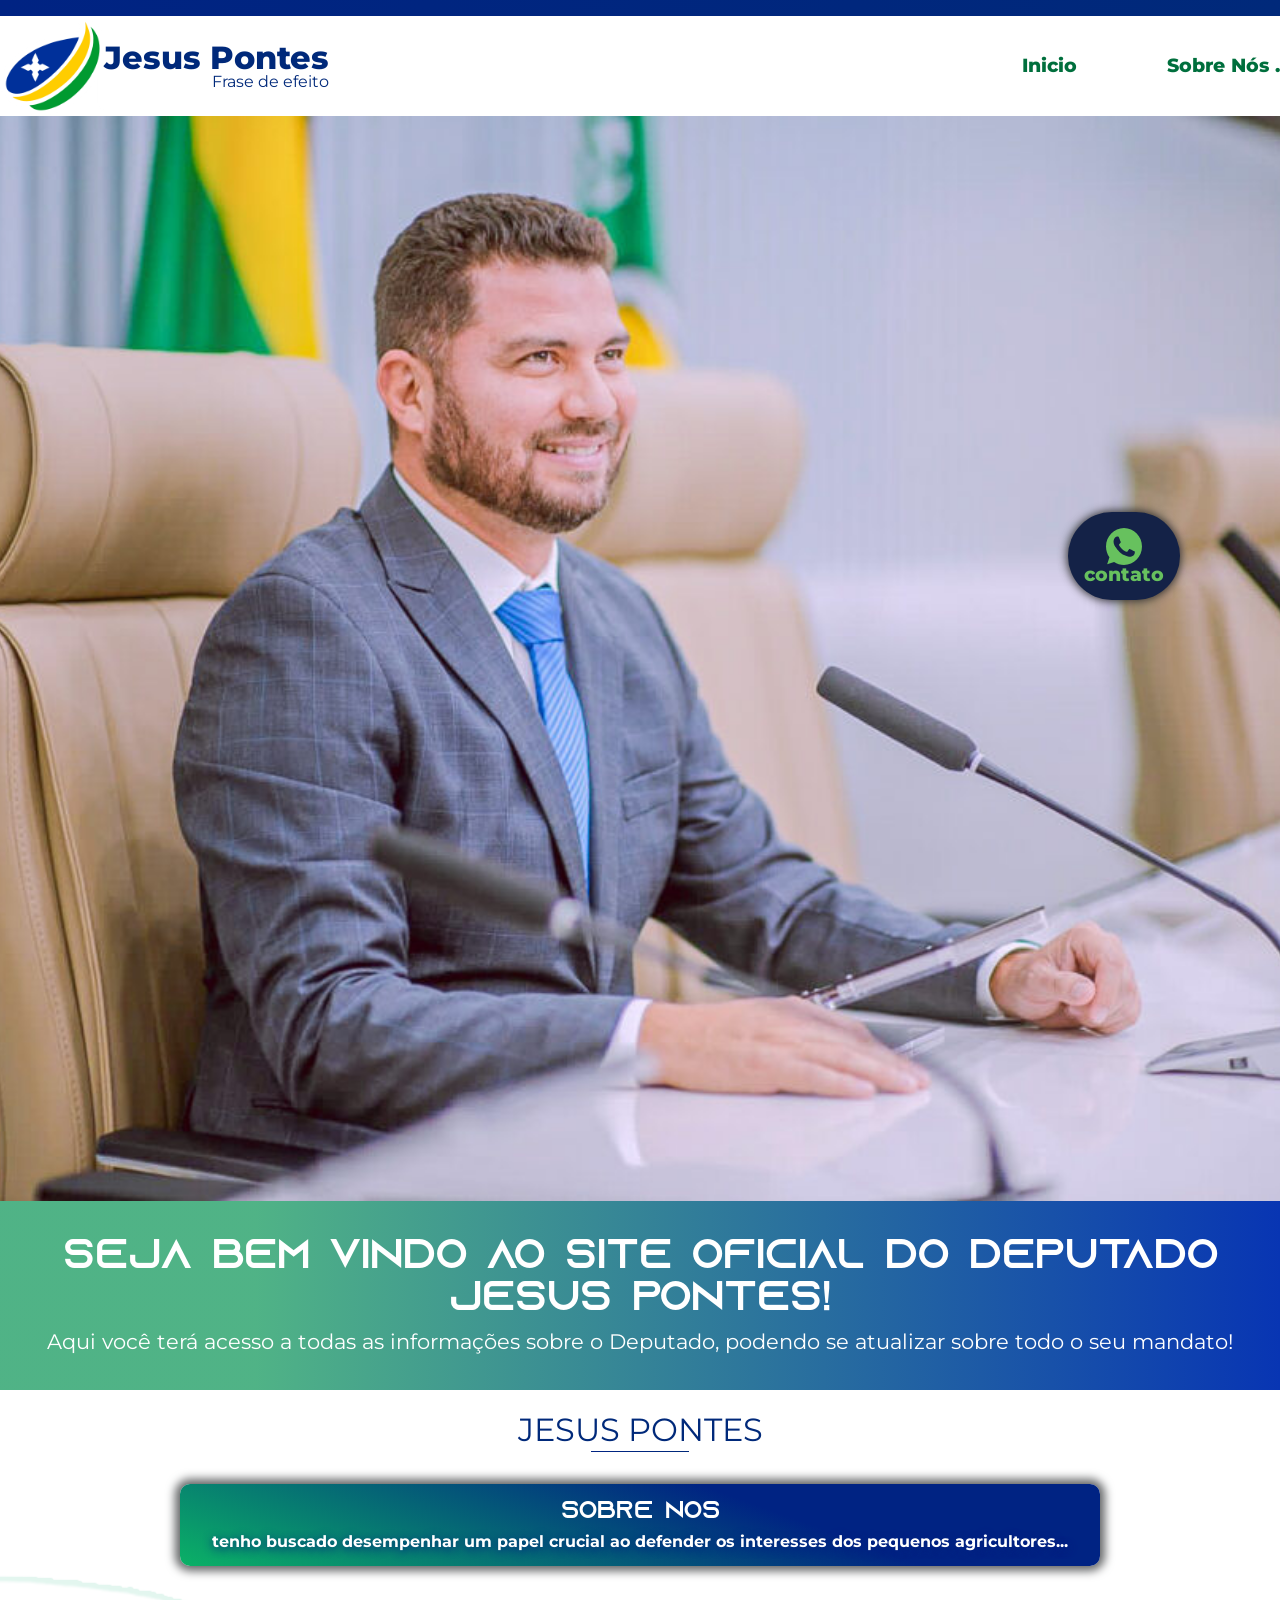
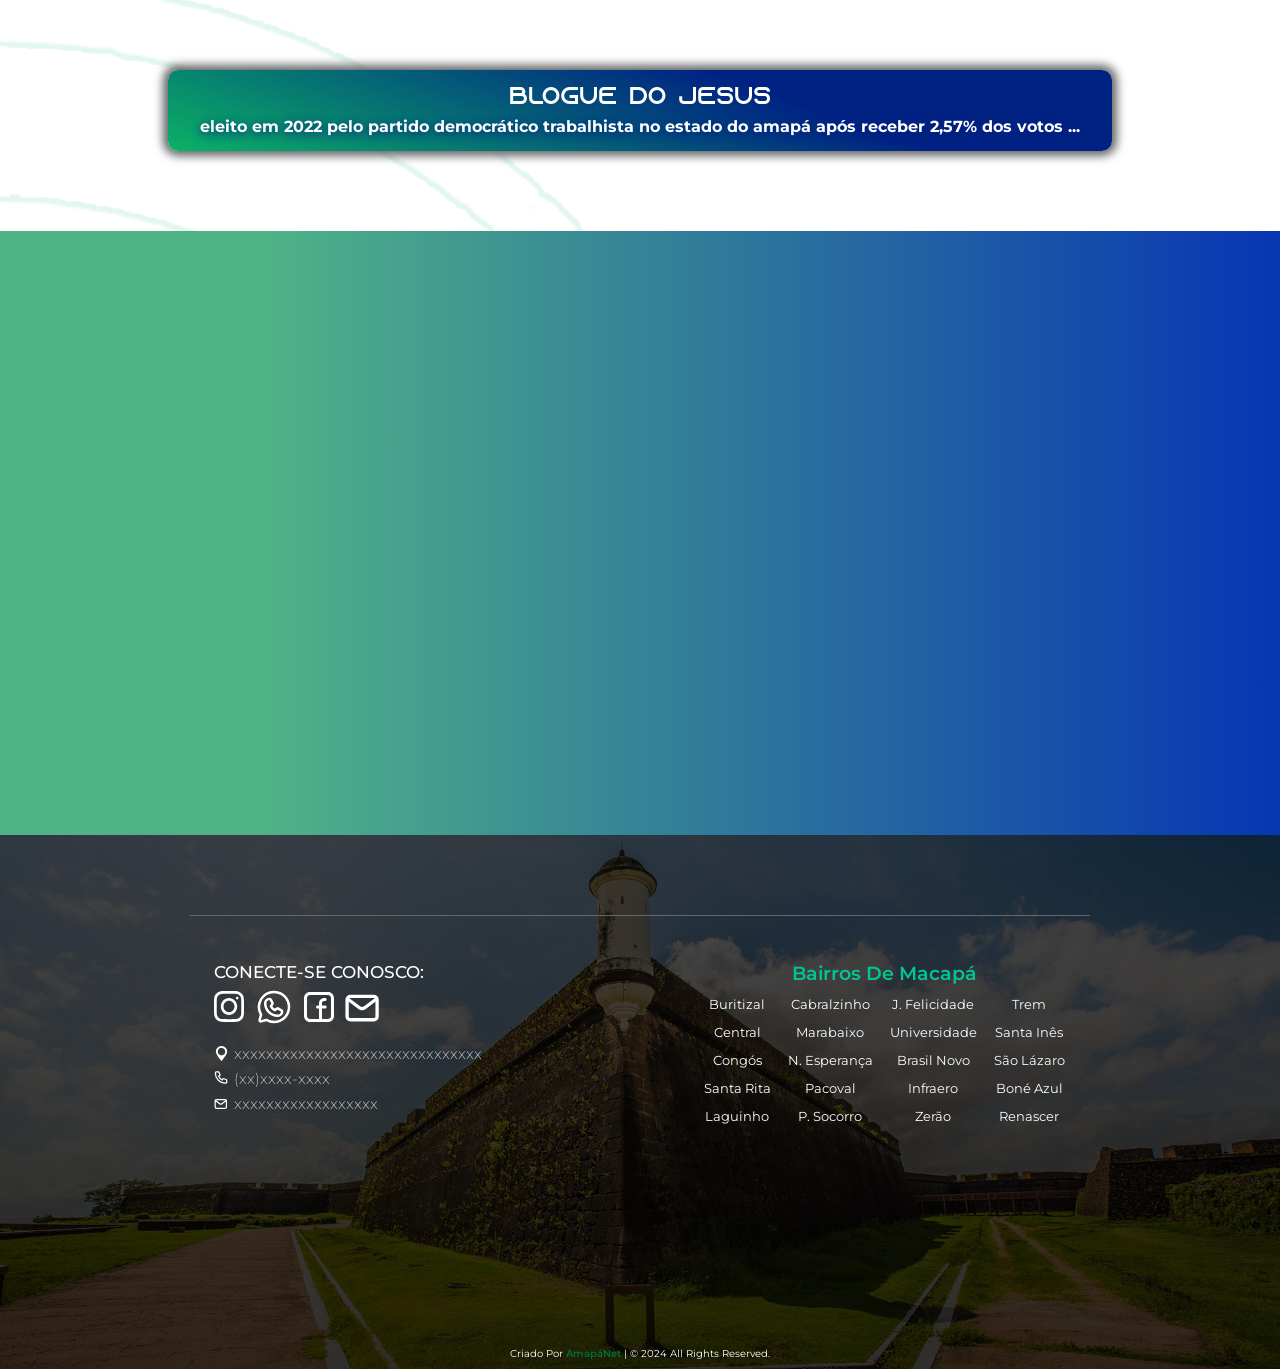
==== index.html @ 7badd137 "versao1" ====
<!DOCTYPE html>
<html lang="pt-br">

<head>
    <meta charset="UTF-8">
    <meta name="viewport" content="width=device-width, initial-scale=1.0">
    <title>AmapaNet</title>
    <link rel="icon" type="image/png" href="./img/favicom.png">


    <!-- Fonts -->
    <link rel="preconnect" href="https://fonts.googleapis.com">
    <link rel="preconnect" href="https://fonts.gstatic.com" crossorigin>
    <link href="https://fonts.googleapis.com/css2?family=Montserrat:ital,wght@0,100..900;1,100..900&display=swap"
        rel="stylesheet">


    <!-- Estyle -->
    <link rel="stylesheet" href="https://cdn.jsdelivr.net/npm/swiper@11/swiper-bundle.min.css" />
    <link rel="stylesheet" href="./estilos.css">
    <link rel="stylesheet" href="./reset.css">
    <link rel="stylesheet" href="./css/degrade.css">
    <link rel="stylesheet" href="./css/header.css">
    <link rel="stylesheet" href="./css/carrosel-banner.css">
    <link rel="stylesheet" href="./css/cards.css">
    <link rel="stylesheet" href="./css/planos.css">
    <link rel="stylesheet" href="./css/contatoEmail.css">
    <link rel="stylesheet" href="./css/cobertura.css">
    <link rel="stylesheet" href="./css/endereco.css">
    <link rel="stylesheet" href="./css/rodape.css">
    <link rel="stylesheet" href="/footer.css">
</head>


<body>

    <div class="degrade"></div>
    <header class="cabecalho">
        <div class="container">
            <div class="cabecalho__div">
                <img class="logo__icon" src="./img/JESUS-PONTES_LOGO-COR-e1701719431921.png" alt="Logo AmapaNet">
                <div class="logo__texto">
                    <h1 class="logo__titulo">Jesus Pontes</h1>
                    <p class="logo__subTitulo">Frase de efeito</p>
                </div>
            </div>


            <nav class="container__nav">
                <ul class="list__nav">
                    <li class="list">
                        <a class="list__itens" href="#">
                            <i class="home-item icone__nav"></i>
                            <span class="list__texto">Inicio</span></a>
                    </li>

                    <li class="list">
                        <a class="list__itens" href="#planos">
                            <i class="planos-item icone__nav"></i>
                            <span class="list__texto">Sobre Nós  .</span>
                        </a>
                    </li>


                    <li class="list whatsapp">
                        <a class="list__itens " href="#">
                            <i class="contato-item icone__nav"></i>
                            <span class="list__texto fale__conosco">contato</span>
                        </a>
                    </li>
                </ul>

               

            </nav>

        </div>

    </header>

    <main class="main">
        <!--Carrosel -->
        <section class="swiper"> <!--PARA APLICAR API swiperjs -->
            <!-- Additional required wrapper -->
            <div class="swiper-wrapper">
                <!-- Slides -->
                <div class="swiper-slide">

                    <!-- CARD DOS PLANOS -->
                    <div class="separado-filho">
                        
                       

                        

                       
                       
                    </div>
                </div>
            </div>

            <!-- .................. -->

            </div>
        </section>




        <section class="card__container">

            <ul class="card__container-lista">

                <h2 class="swiper__titulo">Seja bem vindo ao Site oficial do deputado Jesus Pontes!</h2>

                <p>Aqui você terá acesso a todas as informações sobre o Deputado, podendo se atualizar sobre todo o seu mandato!</p>

            </ul>
        </section>

        <section id="planos" class="planos">
            <div class="planos__div1">
                <h3 class="planos__titulo">Jesus Pontes</h3>
                <div class="planos__linha"></div>
            </div>

            <div class="planos__div2">
                <div class="planos_card">
                    <h4 class="planos__plano1">Sobre Nós
                    </h4>

                   
                    <p class="planos-plano-preco">Tenho buscado desempenhar um papel crucial ao defender os interesses dos pequenos agricultores... </p>
                    
                </div>

                <div class="planos_card">
                    <h4 class="planos__plano1">Blogue do Jesus
                    </h4>

                   
                    <p class="planos-plano-preco">Eleito em 2022 pelo Partido Democrático Trabalhista no estado do Amapá após receber 2,57% dos votos ...</p>
                    
                </div>

                

            </div>
            </div>

        </section>



        <section class="endereco__container">
            <h5 class="endereco__titulo1"> <span class="endereco__titulo2"></span></h5>
           

            <div class="endereco__mapa">
                <iframe
                    src="https://www.google.com/maps/embed?pb=!1m18!1m12!1m3!1d3989.8181256503226!2d-51.07389169999998!3d0.01789930000000528!2m3!1f0!2f0!3f0!3m2!1i1024!2i768!4f13.1!3m3!1m2!1s0x8d61e1be09f6de7d%3A0xee2e2ea0955f3e25!2sR.%20Santos%20Dumont%2C%202114%20-%20Santa%20Rita%2C%20Macap%C3%A1%20-%20AP%2C%2068901-270!5e0!3m2!1spt-BR!2sbr!4v1711914491053!5m2!1spt-BR!2sbr"
                    style="border:0;" allowfullscreen="" loading="lazy" referrerpolicy="no-referrer-when-downgrade">
                </iframe>
            </div>

        </section>
    </main>

    <div class="linha__verde"></div> <!-- estilizado com o rodape-->
    <footer class="caixa__footer">
        <div class="conteiner__footer">
            <div class="container__primeiro">
                <div class="div__cima">

                    <!-- Seção de contato e redes sociais -->
                    <div class="div__displayFlex">
                        <h6 class="rodape__titulo1">CONECTE-SE CONOSCO: </h6>
                        <div class="rodape__links">
                            <a class="links_social" href="#"><img class="rodape__icone rodape__icone-insta"
                                    src="./img/rodape/instagram.svg" alt="icone instagram"></a>
                            <a class="links_social" href="#"><img class="rodape__icone rodape__icone-whats"
                                    src="./img/rodape/whatsapp.svg" alt="icone whatsapp"></a>
                            <a class="links_social" href="#"><img class="rodape__icone rodape__icone-face"
                                    src="./img/rodape/facebook.svg" alt="icone facebook"></a>
                            <a class="links_social" href="#"><img class="rodape__icone rodape__icone-email"
                                    src="./img/rodape/email-svg.svg" alt="icone email"></a>
                        </div>
                        <img src="" alt="">
                        <ul class="rodape__lista-lista">

                            <li class="rodape__lista">
                                <i class="rodape__lista-icone icone--endereco"></i>
                                <p class="rodape__lista-item">xxxxxxxxxxxxxxxxxxxxxxxxxxxxxxx</p>
                            </li>

                        </ul>

                        <ul class="rodape__lista-lista">

                            <li class="rodape__lista"><i class="rodape__lista-icone icone--telefone"></i>
                                <p class="rodape__lista-item"> (xx)xxxx-xxxx</p>
                            </li>

                        </ul>

                        <ul class="rodape__lista-lista">
                            <li class="rodape__lista">
                                <i class="rodape__lista-icone icone--email"></i>
                                <p class="rodape__lista-item"> xxxxxxxxxxxxxxxxxx</p>
                            </li>

                        </ul>

                    </div>

                    
                </div>

                <div class="rodape__bairros">
                    <h6 class="bairros__titulo">Bairros De Macapá</h6>
                    <ul class="bairros__lista">
                        <li class="bairros">Buritizal</li>
                        <li class="bairros">Central</li>
                        <li class="bairros">Congós</li>
                        <li class="bairros">Santa Rita</li>
                        <li class="bairros">Laguinho</li>
                        <li class="bairros">Cabralzinho</li>
                        <li class="bairros">Marabaixo</li>
                        <li class="bairros">N. Esperança</li>
                        <li class="bairros">Pacoval</li>
                        <li class="bairros">P. Socorro</li>
                        <li class="bairros">J. Felicidade</li>
                        <li class="bairros">Universidade</li>
                        <li class="bairros">Brasil Novo</li>
                        <li class="bairros">Infraero</li>
                        <li class="bairros">Zerão</li>
                        <li class="bairros">Trem</li>
                        <li class="bairros">Santa Inês</li>
                        <li class="bairros">São Lázaro</li>
                        <li class="bairros">Boné Azul</li>
                        <li class="bairros">Renascer</li>
                    </ul>


                </div>

            </div>
            <div>
                <p class="copyright_text">Criado Por <a href="#"><span class="amapanet__copy">AmapáNet
                        </span></a>| ©
                    2024 All Rights
                    Reserved.</p>
            </div>
        </div>

    </footer>


    <!-- <script src="https://cdn.jsdelivr.net/npm/swiper@11/swiper-bundle.min.js"></script> -->
</body>

</html>
---- estilos.css ----
@font-face {
    font-family: 'Azonix';
    src: url(./fonte/Azonix.otf);
}
:root{
    
    --degrade-verdeAzul: linear-gradient(97.54deg, #002383 0%, #00297A 100%);
    --degrade-secudario:linear-gradient(90deg, #049252b2  20%, #0835b3  100%); 
    --degrade-terceiro:linear-gradient(200deg, #002383 35%, #0bb166 100%);  
    --fonte-principal: "Montserrat", sans-serif;
    --fonte-secundaria: 'Azonix', sans-serif;
    /* cores */
    --verde: #006F3D;
    --verde-secundario: #00C693;
    --verde-hover: #039772;
    --verde-terceiro:#67C15E;
    --azul: #002383;
    --azul-claro: #142247;
    --cinza: #656768;
    --branco: #ffffff;
    --black:#2e2e2e;

}

body{
    font-size: 16px;
    font-family:"Montserrat", sans-serif;
}
---- css/degrade.css ----
.degrade{
    background: var(--degrade-verdeAzul);  
    height: 1rem;
    width: 100%;
}
---- css/header.css ----
.cabecalho {
    position: relative;
    z-index: 999;

}

.container {
    display: flex;
    justify-content: center;
    align-items: center;
    font-family: var(--fonte-principal);
    padding: 0.5em;
}

.cabecalho__div {
    display: flex;
}

.logo__icon {
    height: 40px;
}

.logo__texto {
    display: flex;
    flex-direction: column;
    justify-content: center;
    font-family: var(--fonte-primaria);
    font-weight: 800;
    font-size: 1.3em;
    color: #00297A;
}

.logo__subTitulo {
    font-weight: 400;
    font-size: 0.5em;
    align-self: flex-end;
}


.container__nav {
    display: flex;
}


.cidade__option {
    font-size: var(--fonte-principal);
}

.list__nav {
    align-items: center;
    bottom: -0.5%;
    border-radius: 9px;
    background: var(--branco);
    border-top: solid 3px #00297A;
    display: flex;
    justify-content: space-evenly;
    height: 5%;
    position: fixed;
    left: 0;
    right: 0;
    bottom: 0;
    padding: 1em 0;
    white-space: nowrap;
    width: 100%;

}

.list__itens {
    display: flex;
    flex-direction: column;
    align-items: center;

}

.list__texto {
    color: var(--verde);
}

.area__cliente {
    margin-left: 50px;
    font-weight: 600;

}


/* icones do menu itens: smartphone */
.home-item {
    content: url(../img/nav/home-svg.svg);
    width: 2.3em;
}

.planos-item {
    content: url(../img/nav/wifi-svg.svg);
    width: 2.3em;
}

.contato-item {
    content: url(../img/nav/whatsapp-svg.svg);
    width: 2.3em;
}


/* RESPONSIVIDADE TABLET*/
@media screen and (min-width: 728px) {
    .cabecalho {
        position: relative;
        z-index: initial;
    }

    .container {
        display: flex;
        padding: initial;

    }

    .cabecalho__div {
        display: flex;
        align-items: center;

    }

    .logo__icon {
        height: 80px;
    }

    .logo__texto {
        font-size: 1.7em;
        margin-right: 30px;
    }

    .logo__subTitulo {
        font-size: 0.5em;
    }

    .container__nav {
        display: flex;
        text-align: center;
    }

    .list__nav {
        align-items: initial;
        bottom: initial;
        border-radius: initial;
        background: initial;
        border-top: initial;
        display: flex;
        gap: 30px;
        justify-content: inherit;
        height: initial;
        position: initial;
        left: 0px;
        padding: 0;
        white-space: initial;
        width: initial;
        margin-left: 20px;

    }

    .list__itens {
        display: flex;
        align-items: center;
    }

    .list__texto {
        font-size: 1.2em;
        color: var(--verde);
        font-weight: 800;
    }

    /* Remova 'display: none' para exibir ícones */
    .home-item,
    .planos-item,
    .contato-item {
        display: none;
    }

    .area__cliente {
        margin-left: 20px;
        font-weight: 600;
        font-size: 1.2em;
        color: var(--verde);
        font-weight: 800;
    }

    .whatsapp {
        position: fixed;
        bottom: 200px;
        right: 30px;
        z-index: 1000;
        background-color: var(--azul-claro);
        border-radius: 50px;
        padding: 1em;
        box-shadow: 0px 0px 10px 1px var(--black);
    }

    .fale__conosco {
        color: var(--verde-terceiro);

    }

    .contato-item {
        content: url(../img/nav/whatsapp-color.svg);
        width: 2.3em;
        display: block;

    }
}

@media screen and (min-width: 1028px) {

    .container {
        display: flex;
        justify-content: space-between;
        padding: 0.5;
    }


    .list__nav {
        gap: 90px;
    }

    .logo__icon {
        height: 100px;
    }

    .list__itens {
        display: flex;
        align-items: center;
    }

    .list__texto {
        font-size: 1.2em;
        color: var(--verde);
        font-weight: 800;
    }


    .logo__subTitulo {
        font-size: 0.5em;
    }

    .logo__texto {
        font-size: 2em;       
        margin-right:initial;        
    }

    .fale__conosco {
        color: var(--verde-terceiro);

    }

    .area__cliente{
        margin-left: 60px;
        margin-right: 20px;

    }

    .whatsapp{       
        bottom: 300px;
        right: 100px;
    }

}
---- css/carrosel-banner.css ----
.swiper {
    font-family: var(--fonte-principal);
}

.swiper-slide {
    background-image: url(../img/banner-jesus.jpg);
    background-size: cover;
    background-position: center;
    display: flex;
    padding: 7rem 0 ;
    justify-content: center;
    width: 100%;
    
   
}

.separado-filho {
    padding: 1em;
    width: 50%;
    height: 100%;
    display: flex;
    flex-direction: column;
    align-items: center;
   
}


.swiper__texto,
.info-1__descricao,
.swiper__info-2,
.preco1,
.preco2 {
    text-transform: uppercase;
    color: var(--branco);
    font-weight: 500;

}

.simbolo {
    content: url(../img/icon\ garatia.png);
    width: 8%;
    position: absolute;
}

.swiper__decor-1,
.swiper__decor-2,
.info-2__texto1,
.preco-mes {
    text-transform: uppercase;
    color: var(--verde-secundario);
}


.swiper__titulo,
.swiper__mega,
.swiper__plano {
    font-family: var(--fonte-secundaria);
    color: var(--branco);
}


.spam-acessibilididade {
    /*esconde o span*/
    display: none;
    text-transform: uppercase;
}

.swiper__texto {
    margin-bottom: 1em;
    font-size: 13px;
}

.swiper__titulo {
    font-size: 14px;

}

.swiper__mega {
    font-size: 4.5em;
    font-weight: 800;
    position: relative;
}

.info-1__descricao {
    border: solid 1px var(--verde-secundario);
    border-radius: 10px;
    padding: 1em;
    font-size: 10px;
    font-weight: 400;
    margin: 0.5em 0;
}

.swiper__plano {
    padding: 0.2em;
    border-radius: 2px;
    background: var(--degrade-verdeAzul);
    font-size: 12px;
    position: absolute;
    left: 55%;
    bottom: 39%;
}

.swiper__info-1 {
    position: relative;
}

.swiper__info-2 {
    display: flex;
    flex-direction: column;
    align-items: center;
    margin-right: 3px;
}

.swiper__info-3 {
    display: flex;
    flex-direction: column;
    gap: 5px;
}



.preco-mes {
    font-weight: 600;
}

.divisao {
    display: flex;
    align-items: center;
    margin-bottom: 0.5em;
}

.preco1 {
    font-size: 3em;
    font-weight: 700;
}

.info-2__texto1 {
    
    font-size: 10px;
    font-weight: 600;

}

.info-2__texto2 {
    /*CIFRÃO*/
    font-size: 1.5em;
    font-weight: 800;

}


.swiper__botao {
    font-size: 13px;
    font-weight: 600;
    text-align: center;
    width: 30vw;
    background: var(--verde-secundario);
    padding: 1em;
    color: var(--branco);
    text-transform: uppercase;
    border-radius: 10px;
    box-shadow: 2px -3px 10px 1px var(--black);
    transition: all 0.5s;
}

/* tablet */
@media screen and (min-width: 728px) {
    .swiper__titulo {
        font-size: 16px;
    }

    .swiper__texto {
        padding: 1.5em;
        font-size: 1.4em;
        font-weight: 600;
    }
    .swiper__titulo{
        font-size: 1.4em;
    }
    .swiper__plano{
        font-size: 0.2em;
        left: 52%;
    }

    .swiper__mega {
        font-size: 8em;
    }

    .info-1__descricao {
        font-size: 13px;
    }

    .info-1__descricao{
        font-size:0.9em ;
    }

    .simbolo {
        width: 1.3em;
        left: -6%;
    }

    .divisao {
        font-size: 2em;
    }

    .separado-filho {
        padding: 1.8em;
    }

    .info-2__texto1{
        font-size: 0.6em;
    }


}

@media screen and (min-width: 1028px){
    .swiper-slide {
        height: 85vh;
        padding: 10rem 0;
       
    }
   
    .swiper__titulo {
        font-size: 2em;
    }
    .swiper__plano{
      font-size: 0.2em;
      left: 53%;

    }

    .swiper__texto {
        font-size: 1.8em;
        font-weight: 600;
    }

    .swiper__mega {
        font-size: 9em;
    }

    .info-1__descricao {
        font-size: 1em;
    }

    .simbolo {
        width: 1.5em;
        left: -4%;
    }

    .divisao {
        font-size: 1.8em;
    }

    .separado-filho {
        margin-top: 90px;
        width: 40%;
        align-items: center;
        text-align: center;
        padding: 2em;        
    }

    .swiper__botao {
        font-size: 18px;
        font-weight: 600;
        width: 20vw;
    }

    .info-2__texto1{
        font-size: 0.5em;
    }

    .swiper__texto{
        padding: 0 6em;
        margin-bottom: 40px;
        font-size: 28px;
    }

    .swiper__botao:hover {        
        background: var(--verde-hover);        
    }

}
---- css/cards.css ----
.card__container-lista{
    background: var(--degrade-secudario);
    color: var(--branco);
    font-family: var(--fonte-principal);
    font-weight: 300;
    font-size: 12px;
    padding: 3em 1em;
    display: flex;
    justify-content: center;
    text-align: center;
    flex-wrap: wrap;      
    gap: 10px;
}

.card__lista__itens{   
    width: 40%;
    display: flex;   
    align-items: center;   
    gap: 5px;       
}

.icone--cifrao{
    content: url(../img/cards/cifrao.png);
    width: 2.5em;
}

.icone--pipoca{
    content: url(../img/cards/series.png);
    width: 2.5em;
}

.icone--casa{
    content: url(../img/cards/casa.png);
    width: 2.5em;
}

@media screen and (min-width: 728px){
    .card__container-lista{     
        font-weight: 400;
        font-size: 16px;
        padding: 1.8em;       
    }

    .card__lista__itens{   
        width: 30%;
    }

}

/* desktop */
@media screen and (min-width: 1028px){
    .card__container-lista{
       justify-content: space-evenly;
       font-size: 1.3em;
    }
    
}
---- css/planos.css ----
.planos {
    background-image: url(../img/section_planos.png);
    display: flex;
    flex-direction: column;
    align-items: center;
    text-align: center;
    justify-content: center;
    font-family: var(--fonte-principal);
    padding: 1.5em 1.5em 1em 1.5em;
    z-index: 700;
    position: relative;

}

.planos__div1 {
    display: flex;
    flex-direction: column;
    align-items: center;
}

.planos__titulo,
.planos__titulo-titulo {   
  
    display: inline-block;
    font-size: 1.2em;
    text-transform: uppercase;
    
    color: #00297A;
}

.planos__titulo-titulo {
    font-size: 18px;
    font-weight: 800;
    padding: 0.1em;
}

.planos__lista {
    align-items: flex-start;
    display: flex;
    flex-direction: column;
    gap: 10px;
}

.planos__linha {
    background: var(--degrade-verdeAzul);
    background-clip: padding-box;
    margin: 0.3em 0 2em 0;
    width: 40%;
    height: 1.6px;
    -webkit-background-clip: padding-box;

}

.planos__plano {
    font-family: var(--fonte-secdundaria);
}

.planos_card {
    align-items: center;
    background: var(--degrade-terceiro);
    border-radius: 10px;
    color: var(--branco);
    display: flex;
    flex-direction: column;
    padding: 1em 2em 0em 2em;
    position: relative;
    margin-bottom: 4em;
    box-shadow: 0px 0px 10px 5px var(--cinza);
}

.planos__plano1,
.planos__plano2 {
    font-family: var(--fonte-secundaria);
}

.planos__plano1 {
    font-size: 1.5em;
    position: relative;

}

.planos__plano2 {
    font-size: 0.2em;
    background: var(--degrade-verdeAzul);
    position: absolute;
    left: 43%;
    top: 40%;
    border-radius: 2px;
    padding: 2px;
}

.planos__texto {
    font-size: 15px;
    font-weight: 200;
}

/* icones */
.icone--donwload {
    content: url(../img/planos/download.svg);
    width: 1.9em;
}

.icone--upload {
    content: url(../img/planos/upload.svg);
    width: 1.9em;
}

.icone--suporte {
    content: url(../img/planos/support.svg);
    width: 1.6em;
}

.icone--fibra {
    content: url(../img/planos/fibra.svg);
    width: 1.5em;
}

.icone--instalacao {
    content: url(../img/planos/instalação.svg.svg);
    width: 1.5em;
}

.planos__lista-item {
    display: flex;
    align-items: center;
    gap: 5px;
}

.planos-plano-preco {
    text-shadow: 0px 2px 10px var(--azul);
    font-size: 1em;
    text-transform: lowercase;
    font-weight: 700;
    margin: 0.6em 0 1em 0;
}

.planos-plano-preco-fracao {
    font-size: 14px;
}

.planos__botao {
    background: var(--verde-secundario);
    padding: 0.8em 0.5em;
    width: 70%;
    border-radius: 10px;
    box-shadow: 3px -1px 10px 0.5px var(--azul-claro);
    color: var(--branco);
    font-weight: 600;
    position: absolute;
    bottom: -16px;
    text-align: center;
    transition: all 0.5s;
}

.planos__plano200 {
    /* é o MEGA  de 200mb dos planos, precisou ser estilizado separado pois não encaixou bem no "200" como nos demais*/
    font-size: 0.2em;
    background: var(--degrade-verdeAzul);
    position: absolute;
    left: 52%;
    top: 40%;
    border-radius: 2px;
    padding: 2px;

}

.planos__card-icone200 {
    content: url(../img/planos/estrela.png);
    width: 20%;
    position: absolute;
    top: -7%;
    right: -7%;
    box-shadow: 2px -2px 6px 2px var(--cinza);
    border-radius: 50%;
}

/* tablet*/
@media screen and (min-width: 728px) {
   

    .planos {
        flex-direction: column;        
    }

    .planos__div2 {
        display: flex;
        justify-content: space-evenly;
        flex-wrap: wrap;
        gap: 15px; 
             
    }

    .planos__titulo,
    .planos__titulo-titulo {
        font-size: 32px;
        /* em px pq em "em" tava dando bug*/
    }

    .planos_card{ position: relative;
        z-index: 888; 
        
    }

}

/* desktop */
@media screen and (min-width: 1028px) {
    .planos__div2 {        
        gap: 40px
    }

    .planos__botao:hover {
        background: var(--verde-hover);
        
    }
}
---- css/endereco.css ----
.endereco__container{
    align-items: center;
    background: var(--degrade-secudario);
    display: flex;
    flex-direction: column;
    font-family: var(--fonte-principal);
    padding: 1em 2em 3em 2em;    
}

.endereco__titulo1{
    font-size: 1.3em;
    color: var(--branco);
}
.endereco__titulo2{    
    color: var(--verde-secundario);
    font-weight: 700;
}


.endereco__lista{
    display: flex;
    font-size: 10px;
    font-weight: 700;
    font-family: var(--fonte-principal);
    justify-content: space-around;
    gap: 10px;
    margin: 1em;
}

.endereco__item1{
    background: var(--verde);
    border-radius: 10px;
    color: var(--branco);
    padding: 1em;
}
.endereco__item2{
    background: var(--verde-secundario);
    border-radius: 10px;
    color: var(--azul);
    padding: 1em;
}

.endereco__item3{
    background: var(--azul);
    border-radius: 10px;
    color: var(--branco);
    padding: 1em;
}

.endereco__mapa{
    height: 30vh;
    width: 100%;
    border-radius: 10px;
    overflow: hidden;
}

iframe {
    width: 100%; 
    height: 100%; 
    border: none; 
}

/* tablet */
@media screen and (min-width: 728px){    
    
    .endereco__titulo1{
        font-size: 1.8em;
    }
    
    .endereco__lista{
        display: flex;
        font-size: 15px;
        text-align: center;
    }

    .endereco__mapa{
        width: 80%;
    }
}

/* desktop */
@media screen and (min-width: 1028px) {
    .endereco__container{
        height:60vh;
    }

    .endereco__mapa{
        width: 50%;
        height: 70vh;
    }

}
---- footer.css ----
.caixa__footer {
    padding-bottom: 5px;
}

.conteiner__footer {
    background: linear-gradient(rgba(0, 0, 0, 0.7), rgba(0, 0, 0, 0.8)), url('../img/rodape/footer.jpg') center center no-repeat;
    background-size: cover;
    font-family: var(--fonte-principal);
    padding: 2em;
    display: flex;
    align-items: center;
    flex-direction: column;
}

.container__primeiro {
    display: flex;
    flex-direction: column;
    align-items: space-evenly;
    border-top: solid 1px var(--cinza);
    width: 100%;    
    padding-top: 1.5em;
}

.text-light {
    color: var(--branco);
}

.rodape__links {
    display: flex;
    align-items: center;
}

.rodape__titulo1,
.titulo__compre-oline,
.privacidade_titulo {
    font-size: 15px;
    font-weight: 500;
    color: var(--branco);
    margin-bottom: 0.3em;

}

.rodape__lista,
.texto__compre-oline,
.privacidade__texto {
    color: var(--branco);
    font-weight: 200;
    font-size: 12px;
    margin-bottom: 10px;
    display: flex;
    gap: 5px
}

.titulo__compre-oline {
    margin-top: 10px;
}

.privacidade_titulo {
    margin-top: 20px;
}


/* icones e margem entre eles */
/* icones rede social */
.rodape__icone{
    margin-right: 10px;
}
.rodape__icone-insta{
    width: 30px;
}
.rodape__icone-whats{
    width: 40px;
}

.rodape__icone-face{
    width: 30px;
}
.rodape__icone-email{
    width: 40px;
}


/* icones rede não social */
.icone--endereco {
    content: url(../img/rodape/endereço-svg.svg);
    width: 1em;
}

.icone--telefone {
    content: url(../img/rodape/telefone-svg.svg);
    width: 1em;
}

.icone--email {
    content: url(../img/rodape/email-svg.svg);
    width: 1em;
}


/* BAIRROS ATENDIDOS */
.bairros__titulo {
    font-size: 20px;
    font-weight: 500;
    color: var(--verde-secundario);
    margin-bottom: 15px;
    margin-top: 15px;
}


.rodape__bairros {
    display: flex;
    flex-direction: column;
    align-items: center;   
}

.bairros__lista {  
    font-size: 10px;
    height: 10em;
    width: 100%;
    display: flex;
    flex-direction: column;    
    flex-wrap: wrap;
    gap:10px;
    color: var(--branco)
}

/* alinhamento do copy */
.copyright_text {
    color: var(--branco);
    font-size: 9px;
    margin-top: 30px;
      
}

.amapanet__copy {
    color: var(--verde);
    font-weight: 600;
}



/* TABLET */
@media screen and (min-width: 728px){  

    .caixa__footer {
        padding-bottom: 0;
        padding-left: 0;
      
    }
    .container__primeiro {       
        flex-direction: column;
        align-items: center;
        justify-content: initial;             
        padding-top: 3em;
    }
    .div__cima{
        display: flex;
        justify-content: space-evenly;
        margin-bottom: 20px;
    }
    .rodape__titulo1,
    .titulo__compre-oline,
    .privacidade_titulo {
        font-size: 17px;
    }
    
    .rodape__lista,
    .texto__compre-oline,
    .privacidade__texto {              
        font-size: 15px;
    }
    
    .titulo__compre-oline {
        margin-top: 0;
    }
    
    .privacidade_titulo {
        margin-top: 40px;
    }

    /* BAIRROS ATENDIDOS */
    .bairros__titulo {
        font-size: 19px;
        font-weight: 600;        
        margin-top: 0;
    }

    .compre__oline{
        width: 30%;
        padding: 0 1em;
    }
    
    
    .rodape__bairros {
        width: 80%;
        display: flex;
        flex-direction: column;
        align-items: center;        
    }
    
    .bairros__lista {  
        font-size: 13px;
        align-items: center;
        height: 11em;      
        gap:5px;        
      
       
        
    }
    
    /* alinhamento do copy */
    .copyright_text {
        color: var(--branco);
        font-size: 14px;
    }
    
    .amapanet__copy {
        color: var(--verde);
        font-weight: 600;
    }

    body {
       
        padding-bottom: 0px;
    }
}































































/* desktop */
@media screen and (min-width: 1028px){
    .container__primeiro {  
        width: 70%;     
        flex-direction: initial;
        align-items: initial;
        justify-content: space-between;             
        padding: 3em 1.5em 0.5em 1.5em ;
    }

    .conteiner__footer{
        padding-top: 5em;
        padding-bottom: 0;
    }
   

    .titulo__compre-oline {
        margin-top: 0;
    }
    
    .privacidade_titulo {
        margin-top: 40px;
    }

    /* BAIRROS ATENDIDOS */
    .bairros__titulo {
        width: initial;
        font-size: 19px;
        font-weight: 600;        
        margin-top: 0;
    }
    
    
    .rodape__bairros {
        width: initial;       
        flex-direction: column;
        align-items: center;   
    }

 
    
 
    
    .bairros__lista {  
        font-size: 13px;
        padding: 0 0.3em;
        height: 10em;      
        gap:15px;
        
    }
    
    /* alinhamento do copy */
    .copyright_text {
        color: var(--branco);
        font-size: 10px;
        margin: 20em 0 1em 0;
    }
    
    .amapanet__copy {
        color: var(--verde);
        font-weight: 600;
    }

    .caixa__footer {
        padding-bottom: 0px;
    }

    

}
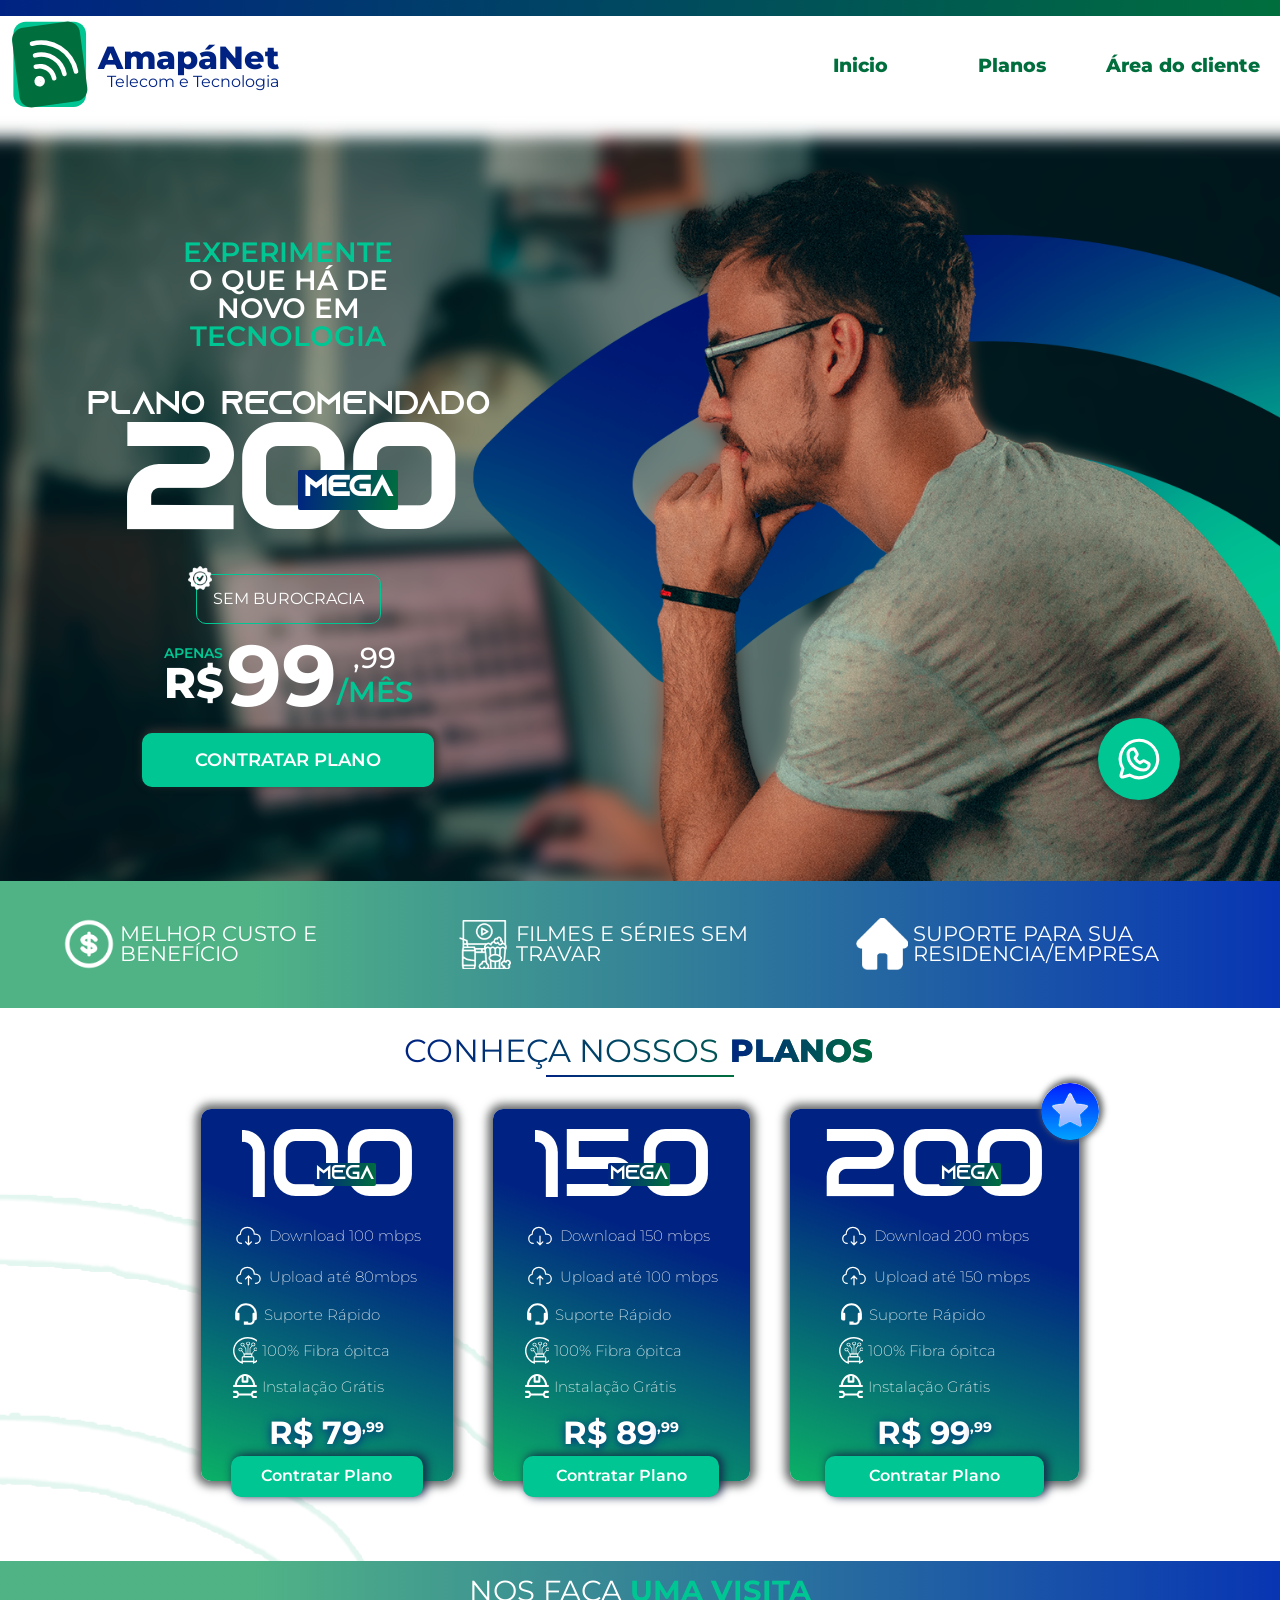
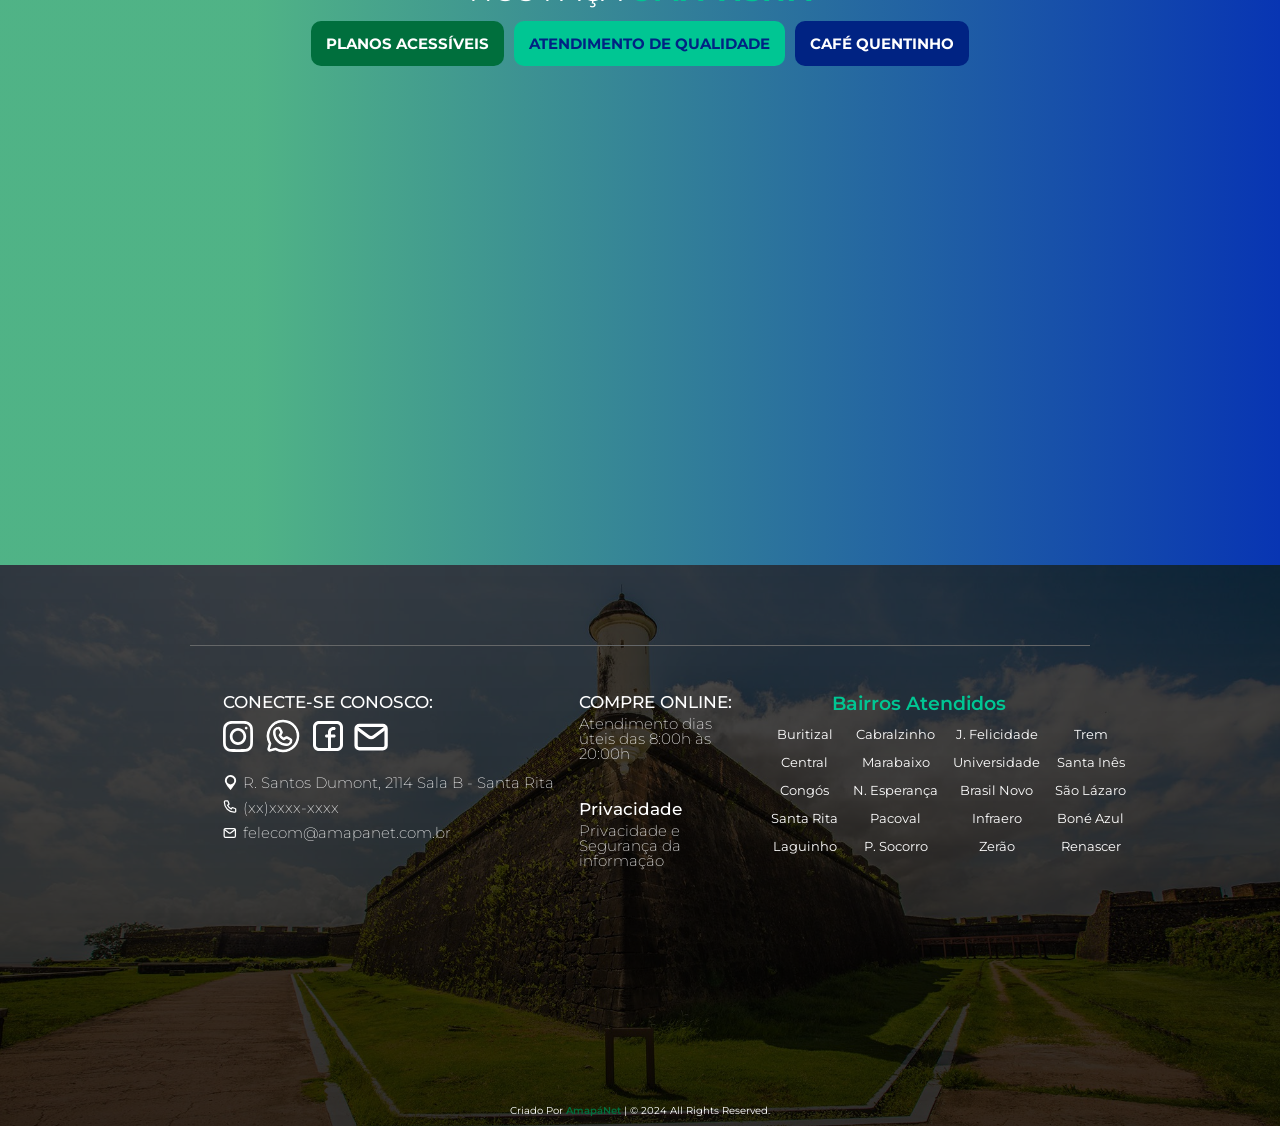
==== commit ce4d60f7: "versão 2" ====
--- a/index.html
+++ b/index.html
@@ -5,7 +5,7 @@
     <meta charset="UTF-8">
     <meta name="viewport" content="width=device-width, initial-scale=1.0">
     <title>AmapaNet</title>
-    <link rel="icon" type="image/png" href="./img/favicom.png">
+    <link rel="icon" type="image/png" href="./img/outras/favicom.png">
 
 
     <!-- Fonts -->
@@ -28,7 +28,6 @@
     <link rel="stylesheet" href="./css/cobertura.css">
     <link rel="stylesheet" href="./css/endereco.css">
     <link rel="stylesheet" href="./css/rodape.css">
-    <link rel="stylesheet" href="/footer.css">
 </head>
 
 
@@ -38,10 +37,10 @@
     <header class="cabecalho">
         <div class="container">
             <div class="cabecalho__div">
-                <img class="logo__icon" src="./img/JESUS-PONTES_LOGO-COR-e1701719431921.png" alt="Logo AmapaNet">
+                <img class="logo__icon" src="./img/outras/logo.svg" alt="Logo AmapaNet">
                 <div class="logo__texto">
-                    <h1 class="logo__titulo">Jesus Pontes</h1>
-                    <p class="logo__subTitulo">Frase de efeito</p>
+                    <h1 class="logo__titulo">AmapáNet</h1>
+                    <p class="logo__subTitulo">Telecom e Tecnologia</p>
                 </div>
             </div>
 
@@ -57,7 +56,7 @@
                     <li class="list">
                         <a class="list__itens" href="#planos">
                             <i class="planos-item icone__nav"></i>
-                            <span class="list__texto">Sobre Nós  .</span>
+                            <span class="list__texto">Planos</span>
                         </a>
                     </li>
 
@@ -65,12 +64,14 @@
                     <li class="list whatsapp">
                         <a class="list__itens " href="#">
                             <i class="contato-item icone__nav"></i>
-                            <span class="list__texto fale__conosco">contato</span>
+                            <span class="list__texto fale__conosco">Fale conosco</span>
                         </a>
                     </li>
                 </ul>
 
-               
+                <a class="list__itens" href="#">
+                    <span class="list__texto  area__cliente">Área do cliente</span>
+                </a>
 
             </nav>
 
@@ -88,13 +89,31 @@
 
                     <!-- CARD DOS PLANOS -->
                     <div class="separado-filho">
-                        
-                       
-
-                        
-
-                       
-                       
+                        <p class="swiper__texto"><span class="swiper__decor-1">Experimente</span> o que há de novo
+                            em <span class="swiper__decor-2">Tecnologia</span>
+                        </p>
+                        <h2 class="swiper__titulo">Plano Recomendado</h2>
+                        <p class="swiper__mega">200<span class="swiper__plano">MEGA</span></p>
+
+                        <div class="swiper__info-1">
+                            <i class="simbolo"></i>
+                            <p class="info-1__descricao">Sem burocracia</p>
+                        </div>
+
+                        <div class="divisao"> <!-- DIV PARA ORGANIZAR O LAYOUT DE PREÇO -->
+
+                            <div class="swiper__info-2">
+                                <p class="info-2__texto1">apenas</p>
+                                <p class="info-2__texto2">R$</p>
+                            </div>
+                            <p class="preco1">99</p>
+                            <div class="swiper__info-3">
+                                <sub class="preco2">,99</sub>
+                                <p class="preco-mes">/mês</p>
+                            </div>
+                        </div>
+                        <a class="swiper__botao" href="#">Contratar Plano <span class="spam-acessibilididade">200
+                                MEGA por 99,99 por mes</span></a>
                     </div>
                 </div>
             </div>
@@ -111,40 +130,146 @@
 
             <ul class="card__container-lista">
 
-                <h2 class="swiper__titulo">Seja bem vindo ao Site oficial do deputado Jesus Pontes!</h2>
-
-                <p>Aqui você terá acesso a todas as informações sobre o Deputado, podendo se atualizar sobre todo o seu mandato!</p>
+                <li class="card__lista__itens">
+                    <i class="card__lista__icone icone--cifrao"></i>
+                    <p class="card__list__texto">MELHOR CUSTO E BENEFÍCIO</p>
+                </li>
+
+                <li class="card__lista__itens">
+                    <i class="card__lista__icone icone--pipoca"></i>
+                    <p class="card__list__texto">FILMES E SÉRIES SEM TRAVAR</p>
+                </li>
+
+                <li class="card__lista__itens">
+                    <i class="card__lista__icone icone--casa"></i>
+                    <p class="card__list__texto">SUPORTE PARA SUA RESIDENCIA/EMPRESA</p>
+                </li>
 
             </ul>
         </section>
 
         <section id="planos" class="planos">
             <div class="planos__div1">
-                <h3 class="planos__titulo">Jesus Pontes</h3>
+                <h3 class="planos__titulo">conheça nossos <spam class="planos__titulo-titulo">Planos</spam>
+                </h3>
                 <div class="planos__linha"></div>
             </div>
 
             <div class="planos__div2">
                 <div class="planos_card">
-                    <h4 class="planos__plano1">Sobre Nós
+                    <h4 class="planos__plano1">100<spam class="planos__plano2">mega</spam>
                     </h4>
 
-                   
-                    <p class="planos-plano-preco">Tenho buscado desempenhar um papel crucial ao defender os interesses dos pequenos agricultores... </p>
-                    
+                    <ul class="planos__lista">
+                        <li class="planos__lista-item">
+                            <i class="planos__icone icone--donwload"></i>
+                            <p class="planos__texto">Download 100 mbps</p>
+                        </li>
+
+                        <li class="planos__lista-item">
+                            <i class="planos__icone icone--upload"></i>
+                            <p class="planos__texto">Upload até 80mbps</p>
+                        </li>
+
+                        <li class="planos__lista-item">
+                            <i class="planos__icone icone--suporte"></i>
+                            <p class="planos__texto">Suporte Rápido</p>
+                        </li>
+
+                        <li class="planos__lista-item">
+                            <i class="planos__icone icone--fibra"></i>
+                            <p class="planos__texto">100% Fibra ópitca</p>
+                        </li>
+
+                        <li class="planos__lista-item">
+                            <i class="planos__icone icone--instalacao"></i>
+                            <p class="planos__texto">Instalação Grátis</p>
+                        </li>
+
+
+                    </ul>
+                    <p class="planos-plano-preco">R$ 79<sup class="planos-plano-preco-fracao">,99</sup></p>
+                    <a class="planos__botao" href="#">Contratar Plano <span class="spam-acessibilididade">por
+                            79,99</span>
+                    </a>
                 </div>
 
                 <div class="planos_card">
-                    <h4 class="planos__plano1">Blogue do Jesus
+                    <h4 class="planos__plano1">150<spam class="planos__plano2">mega</spam>
                     </h4>
 
-                   
-                    <p class="planos-plano-preco">Eleito em 2022 pelo Partido Democrático Trabalhista no estado do Amapá após receber 2,57% dos votos ...</p>
-                    
-                </div>
-
-                
-
+                    <ul class="planos__lista">
+                        <li class="planos__lista-item">
+                            <i class="planos__icone icone--donwload"></i>
+                            <p class="planos__texto">Download 150 mbps</p>
+                        </li>
+
+                        <li class="planos__lista-item">
+                            <i class="planos__icone icone--upload"></i>
+                            <p class="planos__texto">Upload até 100 mbps</p>
+                        </li>
+
+                        <li class="planos__lista-item">
+                            <i class="planos__icone icone--suporte"></i>
+                            <p class="planos__texto">Suporte Rápido</p>
+                        </li>
+
+                        <li class="planos__lista-item">
+                            <i class="planos__icone icone--fibra"></i>
+                            <p class="planos__texto">100% Fibra ópitca</p>
+                        </li>
+
+                        <li class="planos__lista-item">
+                            <i class="planos__icone icone--instalacao"></i>
+                            <p class="planos__texto">Instalação Grátis</p>
+                        </li>
+
+
+                    </ul>
+                    <p class="planos-plano-preco">R$ 89<sup class="planos-plano-preco-fracao">,99</sup></p>
+                    <a class="planos__botao" href="#">Contratar Plano <span class="spam-acessibilididade">por
+                            89,99</span>
+                    </a>
+                </div>
+
+                <div class="planos_card">
+                    <i class="planos__card-icone200"></i>
+                    <h4 class="planos__plano1">200<spam class="planos__plano200">mega</spam>
+                    </h4>
+
+                    <ul class="planos__lista">
+                        <li class="planos__lista-item">
+                            <i class="planos__icone icone--donwload"></i>
+                            <p class="planos__texto">Download 200 mbps</p>
+                        </li>
+
+                        <li class="planos__lista-item">
+                            <i class="planos__icone icone--upload"></i>
+                            <p class="planos__texto">Upload até 150 mbps</p>
+                        </li>
+
+                        <li class="planos__lista-item">
+                            <i class="planos__icone icone--suporte"></i>
+                            <p class="planos__texto">Suporte Rápido</p>
+                        </li>
+
+                        <li class="planos__lista-item">
+                            <i class="planos__icone icone--fibra"></i>
+                            <p class="planos__texto">100% Fibra ópitca</p>
+                        </li>
+
+                        <li class="planos__lista-item">
+                            <i class="planos__icone icone--instalacao"></i>
+                            <p class="planos__texto">Instalação Grátis</p>
+                        </li>
+
+
+                    </ul>
+                    <p class="planos-plano-preco">R$ 99<sup class="planos-plano-preco-fracao">,99</sup></p>
+                    <a class="planos__botao" href="#">Contratar Plano <span class="spam-acessibilididade">por
+                            79,00</span>
+                    </a>
+                </div>
             </div>
             </div>
 
@@ -153,8 +278,12 @@
 
 
         <section class="endereco__container">
-            <h5 class="endereco__titulo1"> <span class="endereco__titulo2"></span></h5>
-           
+            <h5 class="endereco__titulo1">NOS FAÇA <span class="endereco__titulo2">UMA VISITA</span></h5>
+            <ul class="endereco__lista">
+                <li class="endereco__item1">PLANOS ACESSÍVEIS</li>
+                <li class="endereco__item2">ATENDIMENTO DE QUALIDADE</li>
+                <li class="endereco__item3">CAFÉ QUENTINHO</li>
+            </ul>
 
             <div class="endereco__mapa">
                 <iframe
@@ -167,6 +296,7 @@
     </main>
 
     <div class="linha__verde"></div> <!-- estilizado com o rodape-->
+
     <footer class="caixa__footer">
         <div class="conteiner__footer">
             <div class="container__primeiro">
@@ -190,7 +320,7 @@
 
                             <li class="rodape__lista">
                                 <i class="rodape__lista-icone icone--endereco"></i>
-                                <p class="rodape__lista-item">xxxxxxxxxxxxxxxxxxxxxxxxxxxxxxx</p>
+                                <p class="rodape__lista-item">R. Santos Dumont, 2114 Sala B - Santa Rita</p>
                             </li>
 
                         </ul>
@@ -206,18 +336,23 @@
                         <ul class="rodape__lista-lista">
                             <li class="rodape__lista">
                                 <i class="rodape__lista-icone icone--email"></i>
-                                <p class="rodape__lista-item"> xxxxxxxxxxxxxxxxxx</p>
+                                <p class="rodape__lista-item"> felecom@amapanet.com.br</p>
                             </li>
 
                         </ul>
 
                     </div>
 
-                    
+                    <div class="compre__oline">
+                        <h6 class="titulo__compre-oline">COMPRE ONLINE: </h6>
+                        <p class="texto__compre-oline">Atendimento dias úteis das 8:00h às 20:00h</p>
+                        <p class="privacidade_titulo">Privacidade</p>
+                        <p class="privacidade__texto">Privacidade e Segurança da informação</p>
+                    </div>
                 </div>
 
                 <div class="rodape__bairros">
-                    <h6 class="bairros__titulo">Bairros De Macapá</h6>
+                    <h6 class="bairros__titulo">Bairros Atendidos</h6>
                     <ul class="bairros__lista">
                         <li class="bairros">Buritizal</li>
                         <li class="bairros">Central</li>
--- a/estilos.css
+++ b/estilos.css
@@ -3,8 +3,7 @@
     src: url(./fonte/Azonix.otf);
 }
 :root{
-    
-    --degrade-verdeAzul: linear-gradient(97.54deg, #002383 0%, #00297A 100%);
+    --degrade-verdeAzul: linear-gradient(97.54deg, #002383 0%, #006F3D 100%);
     --degrade-secudario:linear-gradient(90deg, #049252b2  20%, #0835b3  100%); 
     --degrade-terceiro:linear-gradient(200deg, #002383 35%, #0bb166 100%);  
     --fonte-principal: "Montserrat", sans-serif;
--- a/css/header.css
+++ b/css/header.css
@@ -27,7 +27,7 @@
     font-family: var(--fonte-primaria);
     font-weight: 800;
     font-size: 1.3em;
-    color: #00297A;
+    color: var(--azul);
 }
 
 .logo__subTitulo {
@@ -51,7 +51,7 @@
     bottom: -0.5%;
     border-radius: 9px;
     background: var(--branco);
-    border-top: solid 3px #00297A;
+    border-top: solid 3px var(--verde);
     display: flex;
     justify-content: space-evenly;
     height: 5%;
@@ -184,23 +184,31 @@
 
     .whatsapp {
         position: fixed;
-        bottom: 200px;
+        bottom: 420px;
         right: 30px;
         z-index: 1000;
-        background-color: var(--azul-claro);
+        background-color: var(--verde-secundario);
         border-radius: 50px;
         padding: 1em;
         box-shadow: 0px 0px 10px 1px var(--black);
+        animation: float 1.5s ease-in-out infinite;
+    }
+    @keyframes float {
+        0%, 100% {
+            transform: translateY(0);
+        }
+        50% {
+            transform: translateY(-20px);
+        }
     }
 
     .fale__conosco {
-        color: var(--verde-terceiro);
-
+        display: none;
     }
 
     .contato-item {
-        content: url(../img/nav/whatsapp-color.svg);
-        width: 2.3em;
+        content: url(../img/nav/whatsapp.svg);
+        width: 50px;
         display: block;
 
     }
@@ -256,7 +264,7 @@
     }
 
     .whatsapp{       
-        bottom: 300px;
+        bottom: 100px;
         right: 100px;
     }
 
--- a/css/carrosel-banner.css
+++ b/css/carrosel-banner.css
@@ -4,15 +4,13 @@
 }
 
 .swiper-slide {
-    background-image: url(../img/banner-jesus.jpg);
+    background-image: url(../img/planos\ -\ slide1.png);
     background-size: cover;
     background-position: center;
     display: flex;
-    padding: 7rem 0 ;
+    flex-direction: column;
     justify-content: center;
     width: 100%;
-    
-   
 }
 
 .separado-filho {
@@ -22,7 +20,6 @@
     display: flex;
     flex-direction: column;
     align-items: center;
-   
 }
 
 
@@ -38,7 +35,7 @@
 }
 
 .simbolo {
-    content: url(../img/icon\ garatia.png);
+    content: url(../img/outras/icon\ garatia.png);
     width: 8%;
     position: absolute;
 }
@@ -218,7 +215,6 @@
 @media screen and (min-width: 1028px){
     .swiper-slide {
         height: 85vh;
-        padding: 10rem 0;
        
     }
    
--- a/css/cards.css
+++ b/css/cards.css
@@ -7,7 +7,6 @@
     padding: 3em 1em;
     display: flex;
     justify-content: center;
-    text-align: center;
     flex-wrap: wrap;      
     gap: 10px;
 }
--- a/css/planos.css
+++ b/css/planos.css
@@ -19,13 +19,14 @@
 }
 
 .planos__titulo,
-.planos__titulo-titulo {   
-  
+.planos__titulo-titulo {
+    background: var(--degrade-verdeAzul);
+    background-clip: text;
+    color: transparent;
     display: inline-block;
     font-size: 1.2em;
     text-transform: uppercase;
-    
-    color: #00297A;
+    -webkit-background-clip: text;
 }
 
 .planos__titulo-titulo {
@@ -74,7 +75,7 @@
 }
 
 .planos__plano1 {
-    font-size: 1.5em;
+    font-size: 6em;
     position: relative;
 
 }
@@ -128,8 +129,7 @@
 
 .planos-plano-preco {
     text-shadow: 0px 2px 10px var(--azul);
-    font-size: 1em;
-    text-transform: lowercase;
+    font-size: 2em;
     font-weight: 700;
     margin: 0.6em 0 1em 0;
 }
--- a/css/rodape.css
+++ b/css/rodape.css
@@ -0,0 +1,359 @@
+.caixa__footer {
+    padding-bottom: 5px;
+}
+
+.conteiner__footer {
+    background: linear-gradient(rgba(0, 0, 0, 0.7), rgba(0, 0, 0, 0.8)), url('../img/rodape/footer.jpg') center center no-repeat;
+    background-size: cover;
+    font-family: var(--fonte-principal);
+    padding: 2em;
+    display: flex;
+    align-items: center;
+    flex-direction: column;
+}
+
+.container__primeiro {
+    display: flex;
+    flex-direction: column;
+    align-items: space-evenly;
+    border-top: solid 1px var(--cinza);
+    width: 100%;    
+    padding-top: 1.5em;
+}
+
+.text-light {
+    color: var(--branco);
+}
+
+.rodape__links {
+    display: flex;
+    align-items: center;
+}
+
+.rodape__titulo1,
+.titulo__compre-oline,
+.privacidade_titulo {
+    font-size: 15px;
+    font-weight: 500;
+    color: var(--branco);
+    margin-bottom: 0.3em;
+
+}
+
+.rodape__lista,
+.texto__compre-oline,
+.privacidade__texto {
+    color: var(--branco);
+    font-weight: 200;
+    font-size: 12px;
+    margin-bottom: 10px;
+    display: flex;
+    gap: 5px
+}
+
+.titulo__compre-oline {
+    margin-top: 10px;
+}
+
+.privacidade_titulo {
+    margin-top: 20px;
+}
+
+
+/* icones e margem entre eles */
+/* icones rede social */
+.rodape__icone{
+    margin-right: 10px;
+}
+.rodape__icone-insta{
+    width: 30px;
+}
+.rodape__icone-whats{
+    width: 40px;
+}
+
+.rodape__icone-face{
+    width: 30px;
+}
+.rodape__icone-email{
+    width: 40px;
+}
+
+
+/* icones rede não social */
+.icone--endereco {
+    content: url(../img/rodape/endereço-svg.svg);
+    width: 1em;
+}
+
+.icone--telefone {
+    content: url(../img/rodape/telefone-svg.svg);
+    width: 1em;
+}
+
+.icone--email {
+    content: url(../img/rodape/email-svg.svg);
+    width: 1em;
+}
+
+
+/* BAIRROS ATENDIDOS */
+.bairros__titulo {
+    font-size: 20px;
+    font-weight: 500;
+    color: var(--verde-secundario);
+    margin-bottom: 15px;
+    margin-top: 15px;
+}
+
+
+.rodape__bairros {
+    display: flex;
+    flex-direction: column;
+    align-items: center;   
+}
+
+.bairros__lista {  
+    font-size: 10px;
+    height: 10em;
+    width: 100%;
+    display: flex;
+    flex-direction: column;    
+    flex-wrap: wrap;
+    gap:10px;
+    color: var(--branco)
+}
+
+/* alinhamento do copy */
+.copyright_text {
+    color: var(--branco);
+    font-size: 9px;
+    margin-top: 30px;
+      
+}
+
+.amapanet__copy {
+    color: var(--verde);
+    font-weight: 600;
+}
+
+
+
+/* TABLET */
+@media screen and (min-width: 728px){  
+
+    .caixa__footer {
+        padding-bottom: 0;
+        padding-left: 0;
+      
+    }
+    .container__primeiro {       
+        flex-direction: column;
+        align-items: center;
+        justify-content: initial;             
+        padding-top: 3em;
+    }
+    .div__cima{
+        display: flex;
+        justify-content: space-evenly;
+        margin-bottom: 20px;
+    }
+    .rodape__titulo1,
+    .titulo__compre-oline,
+    .privacidade_titulo {
+        font-size: 17px;
+    }
+    
+    .rodape__lista,
+    .texto__compre-oline,
+    .privacidade__texto {              
+        font-size: 15px;
+    }
+    
+    .titulo__compre-oline {
+        margin-top: 0;
+    }
+    
+    .privacidade_titulo {
+        margin-top: 40px;
+    }
+
+    /* BAIRROS ATENDIDOS */
+    .bairros__titulo {
+        font-size: 19px;
+        font-weight: 600;        
+        margin-top: 0;
+    }
+
+    .compre__oline{
+        width: 30%;
+        padding: 0 1em;
+    }
+    
+    
+    .rodape__bairros {
+        width: 80%;
+        display: flex;
+        flex-direction: column;
+        align-items: center;        
+    }
+    
+    .bairros__lista {  
+        font-size: 13px;
+        align-items: center;
+        height: 11em;      
+        gap:5px;        
+      
+       
+        
+    }
+    
+    /* alinhamento do copy */
+    .copyright_text {
+        color: var(--branco);
+        font-size: 14px;
+    }
+    
+    .amapanet__copy {
+        color: var(--verde);
+        font-weight: 600;
+    }
+
+    body {
+       
+        padding-bottom: 0px;
+    }
+}
+
+
+
+
+
+
+
+
+
+
+
+
+
+
+
+
+
+
+
+
+
+
+
+
+
+
+
+
+
+
+
+
+
+
+
+
+
+
+
+
+
+
+
+
+
+
+
+
+
+
+
+
+
+
+
+
+
+
+
+
+
+
+
+/* desktop */
+@media screen and (min-width: 1028px){
+    .container__primeiro {  
+        width: 70%;     
+        flex-direction: initial;
+        align-items: initial;
+        justify-content: space-between;             
+        padding: 3em 1.5em 0.5em 1.5em ;
+    }
+
+    .conteiner__footer{
+        padding-top: 5em;
+        padding-bottom: 0;
+    }
+   
+
+    .titulo__compre-oline {
+        margin-top: 0;
+    }
+    
+    .privacidade_titulo {
+        margin-top: 40px;
+    }
+
+    /* BAIRROS ATENDIDOS */
+    .bairros__titulo {
+        width: initial;
+        font-size: 19px;
+        font-weight: 600;        
+        margin-top: 0;
+    }
+    
+    
+    .rodape__bairros {
+        width: initial;       
+        flex-direction: column;
+        align-items: center;   
+    }
+
+ 
+    
+ 
+    
+    .bairros__lista {  
+        font-size: 13px;
+        padding: 0 0.3em;
+        height: 10em;      
+        gap:15px;
+        
+    }
+    
+    /* alinhamento do copy */
+    .copyright_text {
+        color: var(--branco);
+        font-size: 10px;
+        margin: 20em 0 1em 0;
+    }
+    
+    .amapanet__copy {
+        color: var(--verde);
+        font-weight: 600;
+    }
+
+    .caixa__footer {
+        padding-bottom: 0px;
+    }
+
+    
+
+}
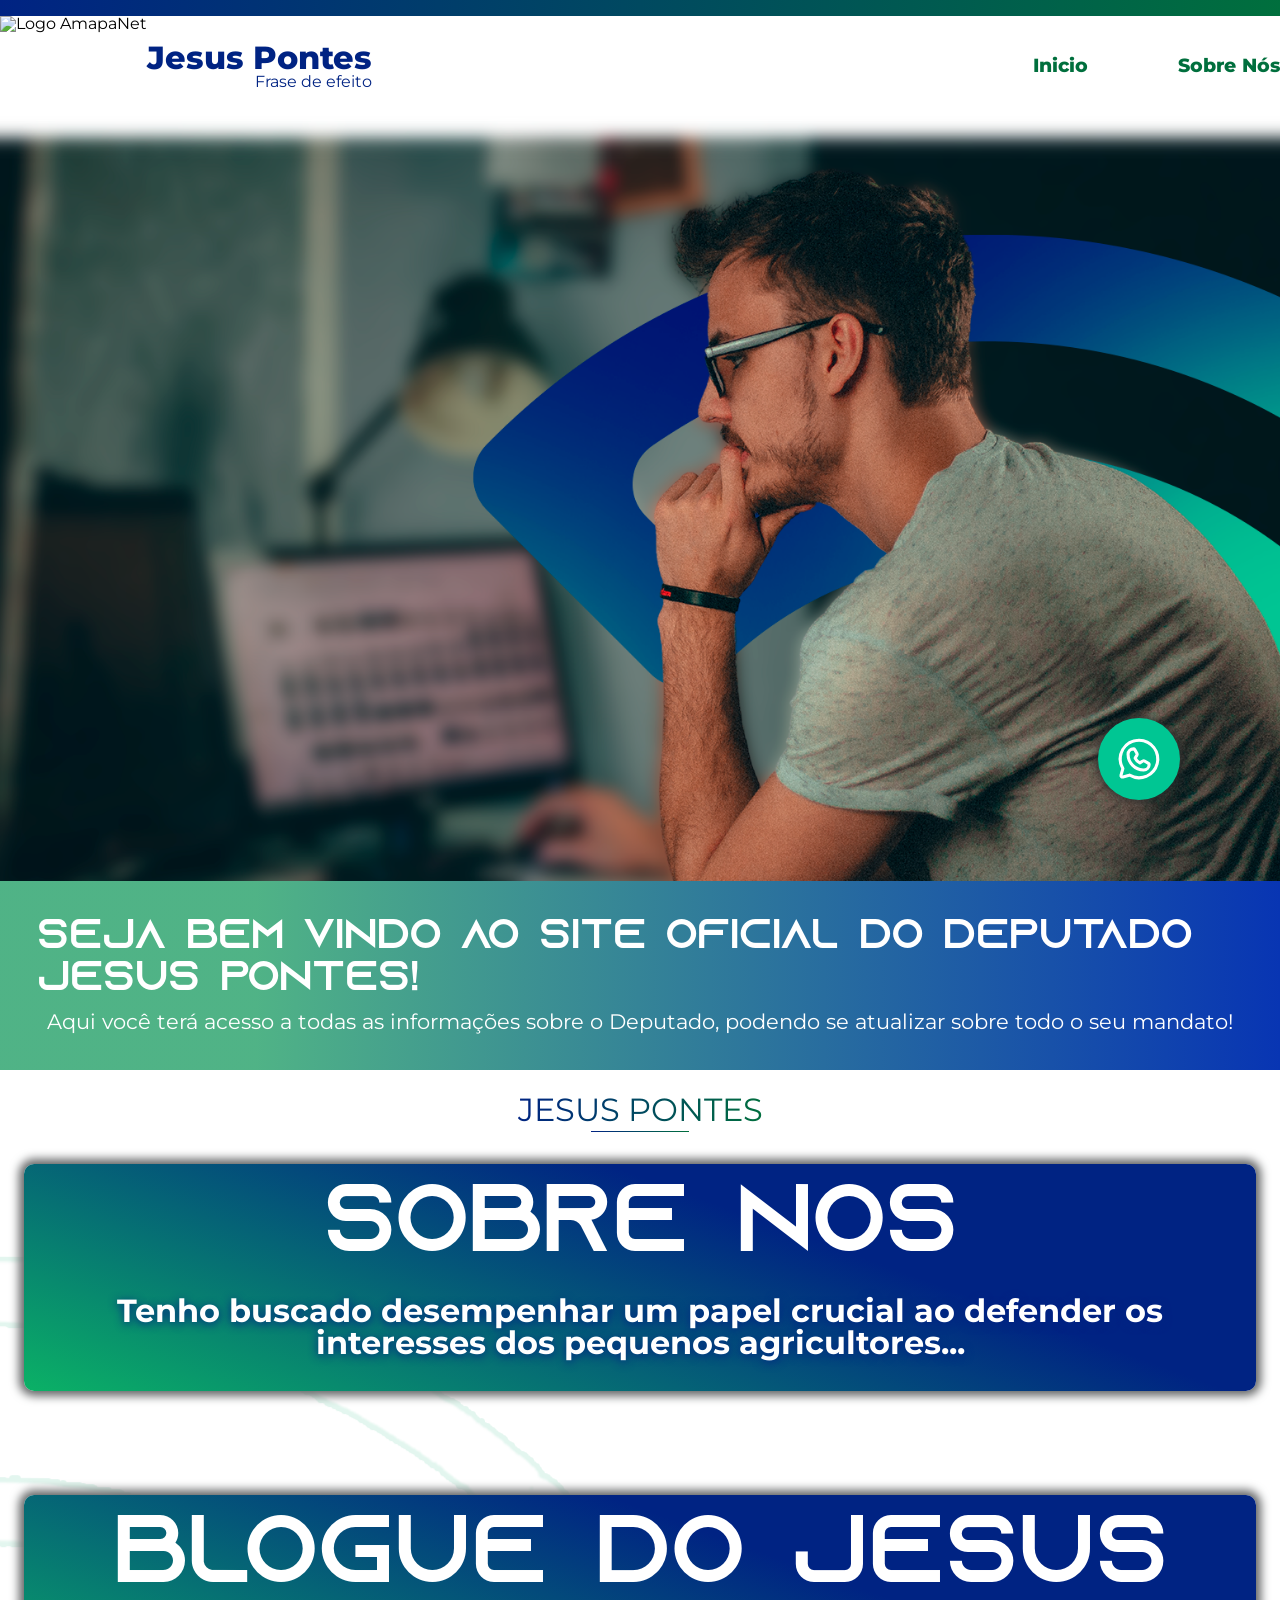
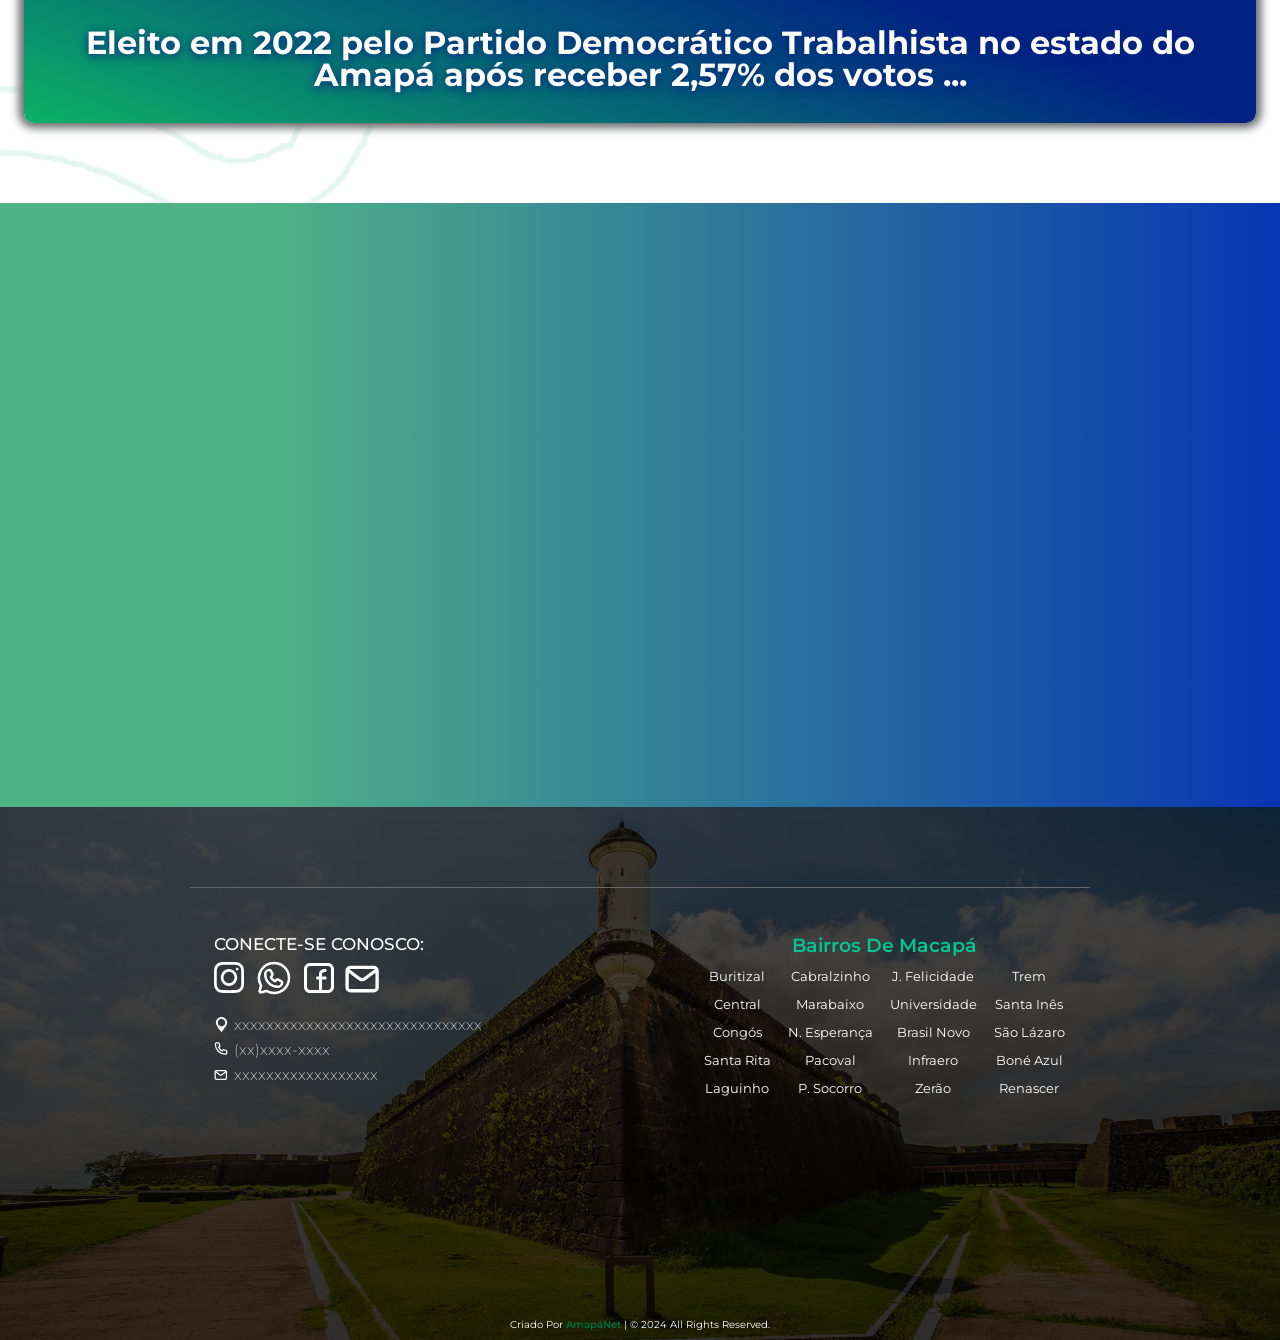
==== commit 884aaf44: "Update index.html" ====
--- a/index.html
+++ b/index.html
@@ -5,7 +5,7 @@
     <meta charset="UTF-8">
     <meta name="viewport" content="width=device-width, initial-scale=1.0">
     <title>AmapaNet</title>
-    <link rel="icon" type="image/png" href="./img/outras/favicom.png">
+    <link rel="icon" type="image/png" href="./img/favicom.png">
 
 
     <!-- Fonts -->
@@ -28,6 +28,7 @@
     <link rel="stylesheet" href="./css/cobertura.css">
     <link rel="stylesheet" href="./css/endereco.css">
     <link rel="stylesheet" href="./css/rodape.css">
+    <link rel="stylesheet" href="/footer.css">
 </head>
 
 
@@ -37,10 +38,10 @@
     <header class="cabecalho">
         <div class="container">
             <div class="cabecalho__div">
-                <img class="logo__icon" src="./img/outras/logo.svg" alt="Logo AmapaNet">
+                <img class="logo__icon" src="./img/JESUS-PONTES_LOGO-COR-e1701719431921.png" alt="Logo AmapaNet">
                 <div class="logo__texto">
-                    <h1 class="logo__titulo">AmapáNet</h1>
-                    <p class="logo__subTitulo">Telecom e Tecnologia</p>
+                    <h1 class="logo__titulo">Jesus Pontes</h1>
+                    <p class="logo__subTitulo">Frase de efeito</p>
                 </div>
             </div>
 
@@ -56,7 +57,7 @@
                     <li class="list">
                         <a class="list__itens" href="#planos">
                             <i class="planos-item icone__nav"></i>
-                            <span class="list__texto">Planos</span>
+                            <span class="list__texto">Sobre Nós</span>
                         </a>
                     </li>
 
@@ -64,14 +65,12 @@
                     <li class="list whatsapp">
                         <a class="list__itens " href="#">
                             <i class="contato-item icone__nav"></i>
-                            <span class="list__texto fale__conosco">Fale conosco</span>
+                            <span class="list__texto fale__conosco">contato</span>
                         </a>
                     </li>
                 </ul>
 
-                <a class="list__itens" href="#">
-                    <span class="list__texto  area__cliente">Área do cliente</span>
-                </a>
+               
 
             </nav>
 
@@ -89,31 +88,13 @@
 
                     <!-- CARD DOS PLANOS -->
                     <div class="separado-filho">
-                        <p class="swiper__texto"><span class="swiper__decor-1">Experimente</span> o que há de novo
-                            em <span class="swiper__decor-2">Tecnologia</span>
-                        </p>
-                        <h2 class="swiper__titulo">Plano Recomendado</h2>
-                        <p class="swiper__mega">200<span class="swiper__plano">MEGA</span></p>
-
-                        <div class="swiper__info-1">
-                            <i class="simbolo"></i>
-                            <p class="info-1__descricao">Sem burocracia</p>
-                        </div>
-
-                        <div class="divisao"> <!-- DIV PARA ORGANIZAR O LAYOUT DE PREÇO -->
-
-                            <div class="swiper__info-2">
-                                <p class="info-2__texto1">apenas</p>
-                                <p class="info-2__texto2">R$</p>
-                            </div>
-                            <p class="preco1">99</p>
-                            <div class="swiper__info-3">
-                                <sub class="preco2">,99</sub>
-                                <p class="preco-mes">/mês</p>
-                            </div>
-                        </div>
-                        <a class="swiper__botao" href="#">Contratar Plano <span class="spam-acessibilididade">200
-                                MEGA por 99,99 por mes</span></a>
+                        
+                       
+
+                        
+
+                       
+                       
                     </div>
                 </div>
             </div>
@@ -130,146 +111,40 @@
 
             <ul class="card__container-lista">
 
-                <li class="card__lista__itens">
-                    <i class="card__lista__icone icone--cifrao"></i>
-                    <p class="card__list__texto">MELHOR CUSTO E BENEFÍCIO</p>
-                </li>
-
-                <li class="card__lista__itens">
-                    <i class="card__lista__icone icone--pipoca"></i>
-                    <p class="card__list__texto">FILMES E SÉRIES SEM TRAVAR</p>
-                </li>
-
-                <li class="card__lista__itens">
-                    <i class="card__lista__icone icone--casa"></i>
-                    <p class="card__list__texto">SUPORTE PARA SUA RESIDENCIA/EMPRESA</p>
-                </li>
+                <h2 class="swiper__titulo">Seja bem vindo ao Site oficial do deputado Jesus Pontes!</h2>
+
+                <p>Aqui você terá acesso a todas as informações sobre o Deputado, podendo se atualizar sobre todo o seu mandato!</p>
 
             </ul>
         </section>
 
         <section id="planos" class="planos">
             <div class="planos__div1">
-                <h3 class="planos__titulo">conheça nossos <spam class="planos__titulo-titulo">Planos</spam>
-                </h3>
+                <h3 class="planos__titulo">Jesus Pontes</h3>
                 <div class="planos__linha"></div>
             </div>
 
             <div class="planos__div2">
                 <div class="planos_card">
-                    <h4 class="planos__plano1">100<spam class="planos__plano2">mega</spam>
+                    <h4 class="planos__plano1">Sobre Nós
                     </h4>
 
-                    <ul class="planos__lista">
-                        <li class="planos__lista-item">
-                            <i class="planos__icone icone--donwload"></i>
-                            <p class="planos__texto">Download 100 mbps</p>
-                        </li>
-
-                        <li class="planos__lista-item">
-                            <i class="planos__icone icone--upload"></i>
-                            <p class="planos__texto">Upload até 80mbps</p>
-                        </li>
-
-                        <li class="planos__lista-item">
-                            <i class="planos__icone icone--suporte"></i>
-                            <p class="planos__texto">Suporte Rápido</p>
-                        </li>
-
-                        <li class="planos__lista-item">
-                            <i class="planos__icone icone--fibra"></i>
-                            <p class="planos__texto">100% Fibra ópitca</p>
-                        </li>
-
-                        <li class="planos__lista-item">
-                            <i class="planos__icone icone--instalacao"></i>
-                            <p class="planos__texto">Instalação Grátis</p>
-                        </li>
-
-
-                    </ul>
-                    <p class="planos-plano-preco">R$ 79<sup class="planos-plano-preco-fracao">,99</sup></p>
-                    <a class="planos__botao" href="#">Contratar Plano <span class="spam-acessibilididade">por
-                            79,99</span>
-                    </a>
+                   
+                    <p class="planos-plano-preco">Tenho buscado desempenhar um papel crucial ao defender os interesses dos pequenos agricultores... </p>
+                    
                 </div>
 
                 <div class="planos_card">
-                    <h4 class="planos__plano1">150<spam class="planos__plano2">mega</spam>
+                    <h4 class="planos__plano1">Blogue do Jesus
                     </h4>
 
-                    <ul class="planos__lista">
-                        <li class="planos__lista-item">
-                            <i class="planos__icone icone--donwload"></i>
-                            <p class="planos__texto">Download 150 mbps</p>
-                        </li>
-
-                        <li class="planos__lista-item">
-                            <i class="planos__icone icone--upload"></i>
-                            <p class="planos__texto">Upload até 100 mbps</p>
-                        </li>
-
-                        <li class="planos__lista-item">
-                            <i class="planos__icone icone--suporte"></i>
-                            <p class="planos__texto">Suporte Rápido</p>
-                        </li>
-
-                        <li class="planos__lista-item">
-                            <i class="planos__icone icone--fibra"></i>
-                            <p class="planos__texto">100% Fibra ópitca</p>
-                        </li>
-
-                        <li class="planos__lista-item">
-                            <i class="planos__icone icone--instalacao"></i>
-                            <p class="planos__texto">Instalação Grátis</p>
-                        </li>
-
-
-                    </ul>
-                    <p class="planos-plano-preco">R$ 89<sup class="planos-plano-preco-fracao">,99</sup></p>
-                    <a class="planos__botao" href="#">Contratar Plano <span class="spam-acessibilididade">por
-                            89,99</span>
-                    </a>
-                </div>
-
-                <div class="planos_card">
-                    <i class="planos__card-icone200"></i>
-                    <h4 class="planos__plano1">200<spam class="planos__plano200">mega</spam>
-                    </h4>
-
-                    <ul class="planos__lista">
-                        <li class="planos__lista-item">
-                            <i class="planos__icone icone--donwload"></i>
-                            <p class="planos__texto">Download 200 mbps</p>
-                        </li>
-
-                        <li class="planos__lista-item">
-                            <i class="planos__icone icone--upload"></i>
-                            <p class="planos__texto">Upload até 150 mbps</p>
-                        </li>
-
-                        <li class="planos__lista-item">
-                            <i class="planos__icone icone--suporte"></i>
-                            <p class="planos__texto">Suporte Rápido</p>
-                        </li>
-
-                        <li class="planos__lista-item">
-                            <i class="planos__icone icone--fibra"></i>
-                            <p class="planos__texto">100% Fibra ópitca</p>
-                        </li>
-
-                        <li class="planos__lista-item">
-                            <i class="planos__icone icone--instalacao"></i>
-                            <p class="planos__texto">Instalação Grátis</p>
-                        </li>
-
-
-                    </ul>
-                    <p class="planos-plano-preco">R$ 99<sup class="planos-plano-preco-fracao">,99</sup></p>
-                    <a class="planos__botao" href="#">Contratar Plano <span class="spam-acessibilididade">por
-                            79,00</span>
-                    </a>
-                </div>
+                   
+                    <p class="planos-plano-preco">Eleito em 2022 pelo Partido Democrático Trabalhista no estado do Amapá após receber 2,57% dos votos ...</p>
+                    
+                </div>
+
+                
+
             </div>
             </div>
 
@@ -278,12 +153,8 @@
 
 
         <section class="endereco__container">
-            <h5 class="endereco__titulo1">NOS FAÇA <span class="endereco__titulo2">UMA VISITA</span></h5>
-            <ul class="endereco__lista">
-                <li class="endereco__item1">PLANOS ACESSÍVEIS</li>
-                <li class="endereco__item2">ATENDIMENTO DE QUALIDADE</li>
-                <li class="endereco__item3">CAFÉ QUENTINHO</li>
-            </ul>
+            <h5 class="endereco__titulo1"> <span class="endereco__titulo2"></span></h5>
+           
 
             <div class="endereco__mapa">
                 <iframe
@@ -296,7 +167,6 @@
     </main>
 
     <div class="linha__verde"></div> <!-- estilizado com o rodape-->
-
     <footer class="caixa__footer">
         <div class="conteiner__footer">
             <div class="container__primeiro">
@@ -320,7 +190,7 @@
 
                             <li class="rodape__lista">
                                 <i class="rodape__lista-icone icone--endereco"></i>
-                                <p class="rodape__lista-item">R. Santos Dumont, 2114 Sala B - Santa Rita</p>
+                                <p class="rodape__lista-item">xxxxxxxxxxxxxxxxxxxxxxxxxxxxxxx</p>
                             </li>
 
                         </ul>
@@ -336,23 +206,18 @@
                         <ul class="rodape__lista-lista">
                             <li class="rodape__lista">
                                 <i class="rodape__lista-icone icone--email"></i>
-                                <p class="rodape__lista-item"> felecom@amapanet.com.br</p>
+                                <p class="rodape__lista-item"> xxxxxxxxxxxxxxxxxx</p>
                             </li>
 
                         </ul>
 
                     </div>
 
-                    <div class="compre__oline">
-                        <h6 class="titulo__compre-oline">COMPRE ONLINE: </h6>
-                        <p class="texto__compre-oline">Atendimento dias úteis das 8:00h às 20:00h</p>
-                        <p class="privacidade_titulo">Privacidade</p>
-                        <p class="privacidade__texto">Privacidade e Segurança da informação</p>
-                    </div>
+                    
                 </div>
 
                 <div class="rodape__bairros">
-                    <h6 class="bairros__titulo">Bairros Atendidos</h6>
+                    <h6 class="bairros__titulo">Bairros De Macapá</h6>
                     <ul class="bairros__lista">
                         <li class="bairros">Buritizal</li>
                         <li class="bairros">Central</li>
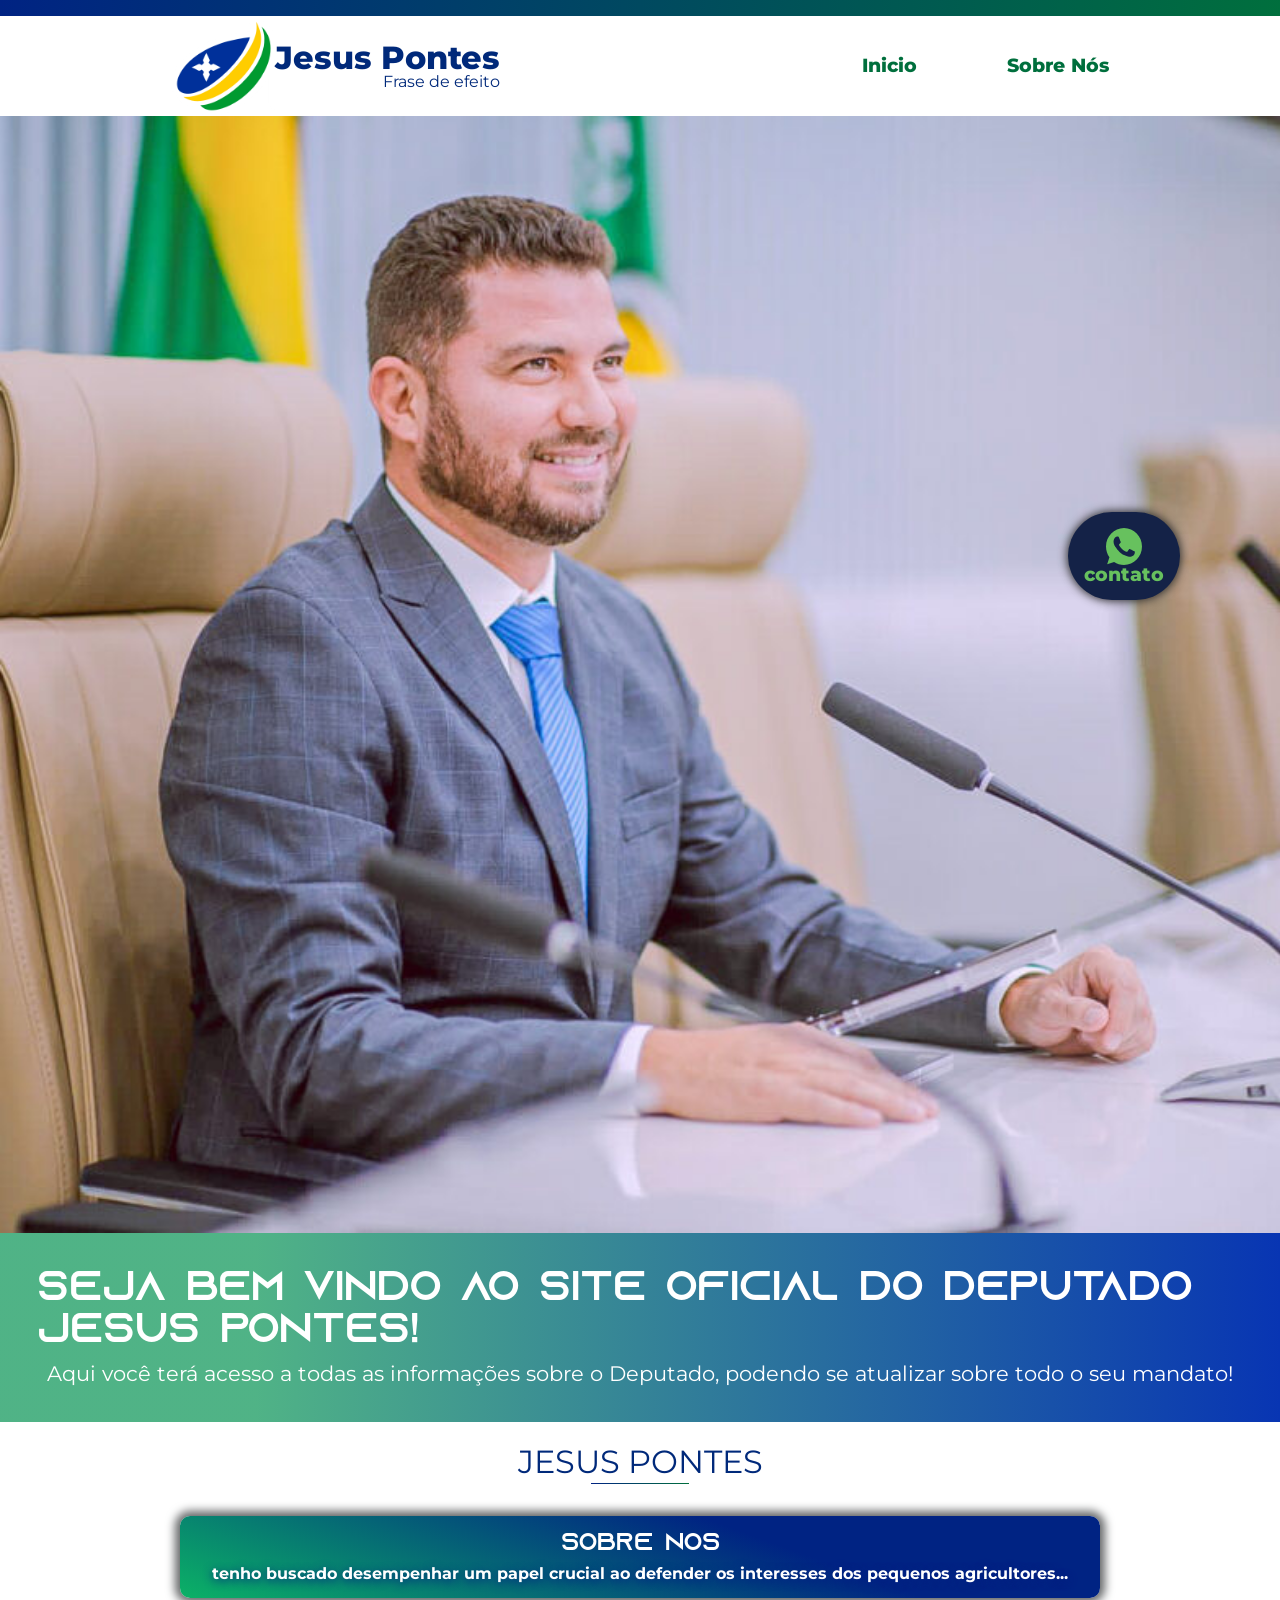
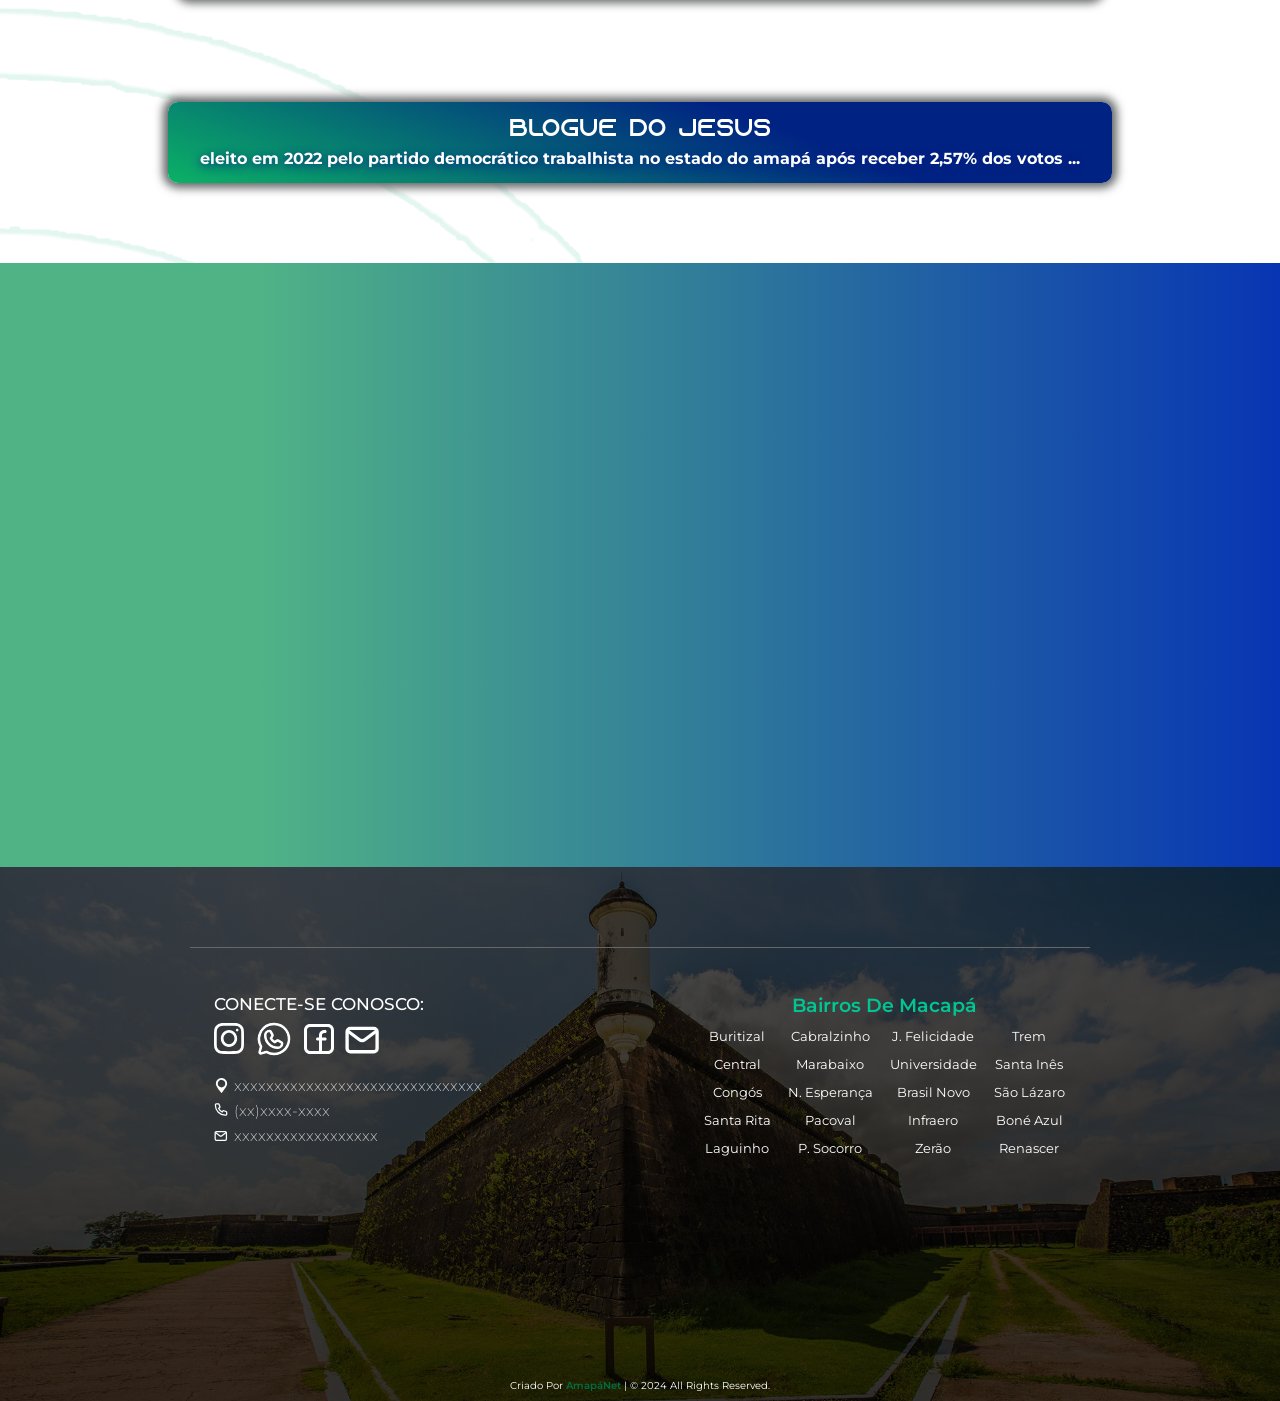
==== commit 753f1356: "v6" ====
--- a/index.html
+++ b/index.html
@@ -4,8 +4,8 @@
 <head>
     <meta charset="UTF-8">
     <meta name="viewport" content="width=device-width, initial-scale=1.0">
-    <title>AmapaNet</title>
-    <link rel="icon" type="image/png" href="./img/favicom.png">
+    <title>Jesus Pontes</title>
+    <link rel="icon" type="image/png" href="./img/JESUS-PONTES_LOGO-COR-e1701719431921.png">
 
 
     <!-- Fonts -->
--- a/css/header.css
+++ b/css/header.css
@@ -27,7 +27,7 @@
     font-family: var(--fonte-primaria);
     font-weight: 800;
     font-size: 1.3em;
-    color: var(--azul);
+    color: #00297A;
 }
 
 .logo__subTitulo {
@@ -51,7 +51,7 @@
     bottom: -0.5%;
     border-radius: 9px;
     background: var(--branco);
-    border-top: solid 3px var(--verde);
+    border-top: solid 3px #00297A;
     display: flex;
     justify-content: space-evenly;
     height: 5%;
@@ -184,31 +184,23 @@
 
     .whatsapp {
         position: fixed;
-        bottom: 420px;
+        bottom: 200px;
         right: 30px;
         z-index: 1000;
-        background-color: var(--verde-secundario);
+        background-color: var(--azul-claro);
         border-radius: 50px;
         padding: 1em;
         box-shadow: 0px 0px 10px 1px var(--black);
-        animation: float 1.5s ease-in-out infinite;
-    }
-    @keyframes float {
-        0%, 100% {
-            transform: translateY(0);
-        }
-        50% {
-            transform: translateY(-20px);
-        }
     }
 
     .fale__conosco {
-        display: none;
+        color: var(--verde-terceiro);
+
     }
 
     .contato-item {
-        content: url(../img/nav/whatsapp.svg);
-        width: 50px;
+        content: url(../img/nav/whatsapp-color.svg);
+        width: 2.3em;
         display: block;
 
     }
@@ -216,9 +208,10 @@
 
 @media screen and (min-width: 1028px) {
 
+
     .container {
         display: flex;
-        justify-content: space-between;
+        justify-content: space-around;
         padding: 0.5;
     }
 
@@ -264,7 +257,7 @@
     }
 
     .whatsapp{       
-        bottom: 100px;
+        bottom: 300px;
         right: 100px;
     }
 
--- a/css/carrosel-banner.css
+++ b/css/carrosel-banner.css
@@ -4,13 +4,15 @@
 }
 
 .swiper-slide {
-    background-image: url(../img/planos\ -\ slide1.png);
+    background-image: url(../img/banner-jesus.jpg);
     background-size: cover;
     background-position: center;
     display: flex;
-    flex-direction: column;
+    padding: 7rem 0 ;
     justify-content: center;
     width: 100%;
+    
+   
 }
 
 .separado-filho {
@@ -20,6 +22,7 @@
     display: flex;
     flex-direction: column;
     align-items: center;
+   
 }
 
 
@@ -35,7 +38,7 @@
 }
 
 .simbolo {
-    content: url(../img/outras/icon\ garatia.png);
+    content: url(../img/icon\ garatia.png);
     width: 8%;
     position: absolute;
 }
@@ -215,6 +218,7 @@
 @media screen and (min-width: 1028px){
     .swiper-slide {
         height: 85vh;
+        padding: 11rem 0;
        
     }
    
--- a/css/planos.css
+++ b/css/planos.css
@@ -19,14 +19,13 @@
 }
 
 .planos__titulo,
-.planos__titulo-titulo {
-    background: var(--degrade-verdeAzul);
-    background-clip: text;
-    color: transparent;
+.planos__titulo-titulo {   
+  
     display: inline-block;
     font-size: 1.2em;
     text-transform: uppercase;
-    -webkit-background-clip: text;
+    
+    color: #00297A;
 }
 
 .planos__titulo-titulo {
@@ -75,7 +74,7 @@
 }
 
 .planos__plano1 {
-    font-size: 6em;
+    font-size: 1.5em;
     position: relative;
 
 }
@@ -129,7 +128,8 @@
 
 .planos-plano-preco {
     text-shadow: 0px 2px 10px var(--azul);
-    font-size: 2em;
+    font-size: 1em;
+    text-transform: lowercase;
     font-weight: 700;
     margin: 0.6em 0 1em 0;
 }
--- a/css/rodape.css
+++ b/css/rodape.css
@@ -356,4 +356,4 @@
 
     
 
-}
+}
